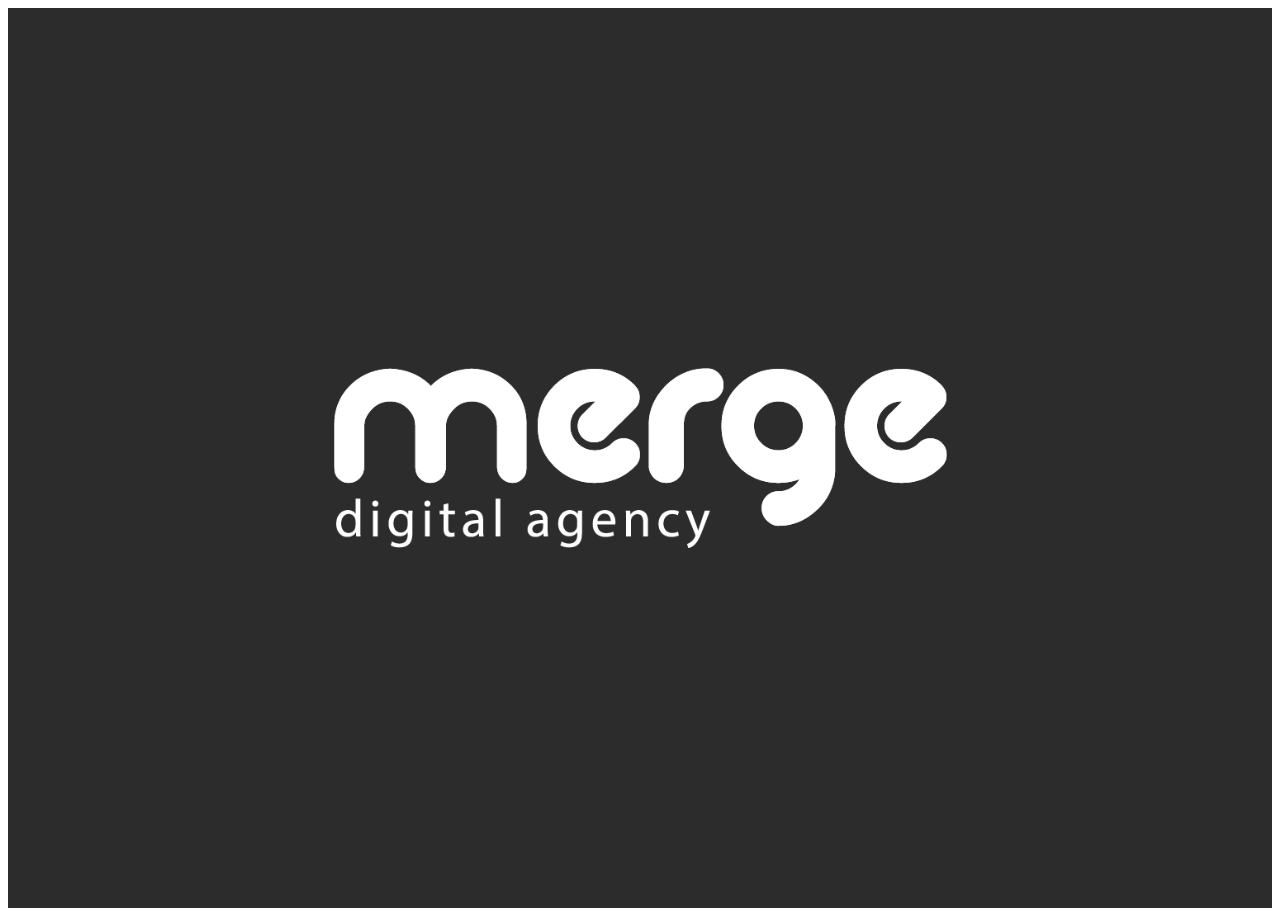
==== index.html @ a6bd5ad7 "start project" ====
<!DOCTYPE html>
<html lang="en">
  <head>
    <meta charset="UTF-8" />
    <meta name="viewport" content="width=device-width, initial-scale=1.0" />

    <!-- CSS only -->
    <link rel="stylesheet" href="assets/css/style.css">

    <link
      rel="stylesheet"
      href="https://stackpath.bootstrapcdn.com/bootstrap/4.5.0/css/bootstrap.min.css"
      integrity="sha384-9aIt2nRpC12Uk9gS9baDl411NQApFmC26EwAOH8WgZl5MYYxFfc+NcPb1dKGj7Sk"
      crossorigin="anonymous"
    />

    <!-- JS, Popper.js, and jQuery -->
    <script
      src="https://code.jquery.com/jquery-3.5.1.slim.min.js"
      integrity="sha384-DfXdz2htPH0lsSSs5nCTpuj/zy4C+OGpamoFVy38MVBnE+IbbVYUew+OrCXaRkfj"
      crossorigin="anonymous"
    ></script>
    <script
      src="https://cdn.jsdelivr.net/npm/popper.js@1.16.0/dist/umd/popper.min.js"
      integrity="sha384-Q6E9RHvbIyZFJoft+2mJbHaEWldlvI9IOYy5n3zV9zzTtmI3UksdQRVvoxMfooAo"
      crossorigin="anonymous"
    ></script>
    <script
      src="https://stackpath.bootstrapcdn.com/bootstrap/4.5.0/js/bootstrap.min.js"
      integrity="sha384-OgVRvuATP1z7JjHLkuOU7Xw704+h835Lr+6QL9UvYjZE3Ipu6Tp75j7Bh/kR0JKI"
      crossorigin="anonymous"
    ></script>
    <title>MERGE DIGITAL</title>
  </head>
  <body>
      <div class="wrapper">
          <div class="logo-dev">
            <img src="assets/images/logo_web-page.svg" alt="" class="logo_index">
          </div>

      </div>
  </body>
</html>
---- assets/css/style.css ----
@charset "UTF-8";
/*=============================================
=            CSS Index            =
=============================================

    -> Default styles
    -> Header
    -> Footer
    -> Sidebar
    -> Container
    -> Button
    -> Scroll top
    -> Search overlay
    -> Section title
    -> Category
    -> Banner
    -> Section space
    -> Brand
    -> Call to action
    -> Deal counter
    -> Instagram 
    -> Breadcrumb
    -> Slider
    -> Backgrounds
    -> Product
    -> Quick view
    -> Contact form
    -> Testimonial
    -> Google map
    -> Accordion
    -> Pagination
    -> Newsletter
    -> Progressbar
    -> About us
    -> Service
    -> Contact us
    -> Shop
    -> Blog
    -> Login register
    -> Order tracking
    -> Cart
    -> Checkout


/*=====  End of CSS Index  ======*/
@import url("https://fonts.googleapis.com/css2?family=Prompt&display=swap");
/* -------------------------------------------------------------
  Sass CSS3 Mixins! The Cross-Browser CSS3 Sass Library
  By: Matthieu Aussaguel, http://www.mynameismatthieu.com, @matthieu_tweets

  List of CSS3 Sass Mixins File to be @imported and @included as you need

  The purpose of this library is to facilitate the use of CSS3 on different browsers avoiding HARD TO READ and NEVER
  ENDING css files

  note: All CSS3 Properties are being supported by Safari 5
  more info: http://www.findmebyip.com/litmus/#css3-properties

------------------------------------------------------------- */
@-webkit-keyframes fadeInUp {
  from {
    opacity: 0;
    -webkit-transform: translate3d(0, 20px, 0);
    -moz-transform: translate3d(0, 20px, 0);
    -o-transform: translate3d(0, 20px, 0);
    transform: translate3d(0, 20px, 0); }
  to {
    opacity: 1;
    -webkit-transform: translate3d(0, 0, 0);
    -moz-transform: translate3d(0, 0, 0);
    -o-transform: translate3d(0, 0, 0);
    transform: translate3d(0, 0, 0); } }
@-moz-keyframes fadeInUp {
  from {
    opacity: 0;
    -webkit-transform: translate3d(0, 20px, 0);
    -moz-transform: translate3d(0, 20px, 0);
    -o-transform: translate3d(0, 20px, 0);
    transform: translate3d(0, 20px, 0); }
  to {
    opacity: 1;
    -webkit-transform: translate3d(0, 0, 0);
    -moz-transform: translate3d(0, 0, 0);
    -o-transform: translate3d(0, 0, 0);
    transform: translate3d(0, 0, 0); } }
@-ms-keyframes fadeInUp {
  from {
    opacity: 0;
    -webkit-transform: translate3d(0, 20px, 0);
    -moz-transform: translate3d(0, 20px, 0);
    -o-transform: translate3d(0, 20px, 0);
    transform: translate3d(0, 20px, 0); }
  to {
    opacity: 1;
    -webkit-transform: translate3d(0, 0, 0);
    -moz-transform: translate3d(0, 0, 0);
    -o-transform: translate3d(0, 0, 0);
    transform: translate3d(0, 0, 0); } }
@-o-keyframes fadeInUp {
  from {
    opacity: 0;
    -webkit-transform: translate3d(0, 20px, 0);
    -moz-transform: translate3d(0, 20px, 0);
    -o-transform: translate3d(0, 20px, 0);
    transform: translate3d(0, 20px, 0); }
  to {
    opacity: 1;
    -webkit-transform: translate3d(0, 0, 0);
    -moz-transform: translate3d(0, 0, 0);
    -o-transform: translate3d(0, 0, 0);
    transform: translate3d(0, 0, 0); } }
@keyframes fadeInUp {
  from {
    opacity: 0;
    -webkit-transform: translate3d(0, 20px, 0);
    -moz-transform: translate3d(0, 20px, 0);
    -o-transform: translate3d(0, 20px, 0);
    transform: translate3d(0, 20px, 0); }
  to {
    opacity: 1;
    -webkit-transform: translate3d(0, 0, 0);
    -moz-transform: translate3d(0, 0, 0);
    -o-transform: translate3d(0, 0, 0);
    transform: translate3d(0, 0, 0); } }
@-webkit-keyframes loadingD {
  0% {
    -webkit-transform: rotate(0deg);
    -khtml-transform: rotate(0deg);
    -moz-transform: rotate(0deg);
    -ms-transform: rotate(0deg);
    -o-transform: rotate(0deg);
    transform: rotate(0deg); }
  50% {
    -webkit-transform: rotate(180deg);
    -khtml-transform: rotate(180deg);
    -moz-transform: rotate(180deg);
    -ms-transform: rotate(180deg);
    -o-transform: rotate(180deg);
    transform: rotate(180deg); }
  100% {
    -webkit-transform: rotate(360deg);
    -khtml-transform: rotate(360deg);
    -moz-transform: rotate(360deg);
    -ms-transform: rotate(360deg);
    -o-transform: rotate(360deg);
    transform: rotate(360deg); } }
@-moz-keyframes loadingD {
  0% {
    -webkit-transform: rotate(0deg);
    -khtml-transform: rotate(0deg);
    -moz-transform: rotate(0deg);
    -ms-transform: rotate(0deg);
    -o-transform: rotate(0deg);
    transform: rotate(0deg); }
  50% {
    -webkit-transform: rotate(180deg);
    -khtml-transform: rotate(180deg);
    -moz-transform: rotate(180deg);
    -ms-transform: rotate(180deg);
    -o-transform: rotate(180deg);
    transform: rotate(180deg); }
  100% {
    -webkit-transform: rotate(360deg);
    -khtml-transform: rotate(360deg);
    -moz-transform: rotate(360deg);
    -ms-transform: rotate(360deg);
    -o-transform: rotate(360deg);
    transform: rotate(360deg); } }
@-ms-keyframes loadingD {
  0% {
    -webkit-transform: rotate(0deg);
    -khtml-transform: rotate(0deg);
    -moz-transform: rotate(0deg);
    -ms-transform: rotate(0deg);
    -o-transform: rotate(0deg);
    transform: rotate(0deg); }
  50% {
    -webkit-transform: rotate(180deg);
    -khtml-transform: rotate(180deg);
    -moz-transform: rotate(180deg);
    -ms-transform: rotate(180deg);
    -o-transform: rotate(180deg);
    transform: rotate(180deg); }
  100% {
    -webkit-transform: rotate(360deg);
    -khtml-transform: rotate(360deg);
    -moz-transform: rotate(360deg);
    -ms-transform: rotate(360deg);
    -o-transform: rotate(360deg);
    transform: rotate(360deg); } }
@-o-keyframes loadingD {
  0% {
    -webkit-transform: rotate(0deg);
    -khtml-transform: rotate(0deg);
    -moz-transform: rotate(0deg);
    -ms-transform: rotate(0deg);
    -o-transform: rotate(0deg);
    transform: rotate(0deg); }
  50% {
    -webkit-transform: rotate(180deg);
    -khtml-transform: rotate(180deg);
    -moz-transform: rotate(180deg);
    -ms-transform: rotate(180deg);
    -o-transform: rotate(180deg);
    transform: rotate(180deg); }
  100% {
    -webkit-transform: rotate(360deg);
    -khtml-transform: rotate(360deg);
    -moz-transform: rotate(360deg);
    -ms-transform: rotate(360deg);
    -o-transform: rotate(360deg);
    transform: rotate(360deg); } }
@keyframes loadingD {
  0% {
    -webkit-transform: rotate(0deg);
    -khtml-transform: rotate(0deg);
    -moz-transform: rotate(0deg);
    -ms-transform: rotate(0deg);
    -o-transform: rotate(0deg);
    transform: rotate(0deg); }
  50% {
    -webkit-transform: rotate(180deg);
    -khtml-transform: rotate(180deg);
    -moz-transform: rotate(180deg);
    -ms-transform: rotate(180deg);
    -o-transform: rotate(180deg);
    transform: rotate(180deg); }
  100% {
    -webkit-transform: rotate(360deg);
    -khtml-transform: rotate(360deg);
    -moz-transform: rotate(360deg);
    -ms-transform: rotate(360deg);
    -o-transform: rotate(360deg);
    transform: rotate(360deg); } }
/*=============================================
=            Theme default CSS            =
=============================================*/
body {
  font-family: 'Ride','Prompt',sans-serif;
  font-size: 14px;
  color: #000000;
  line-height: 1.5em;
  text-rendering: optimizeLegibility !important;
  -webkit-font-smoothing: antialiased;
  -moz-osx-font-smoothing: grayscale;
  font-smoothing: antialiased;
  font-size: 3.75vw; }
  @media (min-width: 768px) {
    body {
      font-size: 20px; } }
  @media (min-width: 992px) {
    body {
      font-size: 14px; } }
  @media (min-width: 1200px) {
    body {
      font-size: 14px; } }

#wrapper {
  width: 100%;
  margin: 0;
  padding: 0;
  position: relative; }

.yellow {
  color: #ffcc00; }

@font-face {
  font-family: 'FontAwesome5Free';
  font-style: normal;
  font-weight: 900;
  font-display: block;
  src: url("../fonts/fa-solid-900.eot");
  src: url("../fonts/fa-solid-900.eot?#iefix") format("embedded-opentype"), url("../fonts/fa-solid-900.woff2") format("woff2"), url("../fonts/fa-solid-900.woff") format("woff"), url("../fonts/fa-solid-900.ttf") format("truetype"), url("../fonts/fa-solid-900.svg#fontawesome") format("svg"); }
@font-face {
  font-family: 'FontAwesome5Brands';
  font-style: normal;
  font-weight: 400;
  font-display: block;
  src: url("../fonts/fa-brands-400.eot");
  src: url("../fonts/fa-brands-400.eot?#iefix") format("embedded-opentype"), url("../fonts/fa-brands-400.woff2") format("woff2"), url("../fonts/fa-brands-400.woff") format("woff"), url("../fonts/fa-brands-400.ttf") format("truetype"), url("../fonts/fa-brands-400.svg#fontawesome") format("svg"); }
@font-face {
  font-family: 'FontAwesome5Free';
  font-style: normal;
  font-weight: 400;
  font-display: block;
  src: url("../fonts/fa-regular-400.eot");
  src: url("../fonts/fa-regular-400.eot?#iefix") format("embedded-opentype"), url("../fonts/fa-regular-400.woff2") format("woff2"), url("../fonts/fa-regular-400.woff") format("woff"), url("../fonts/fa-regular-400.ttf") format("truetype"), url("../fonts/fa-regular-400.svg#fontawesome") format("svg"); }
@font-face {
  font-family: 'RideCondensed';
  src: url("../fonts/hinted-RideCondensed-Italic.eot");
  src: url("../fonts/hinted-RideCondensed-Italic.eot?#iefix") format("embedded-opentype"), url("../fonts/hinted-RideCondensed-Italic.woff2") format("woff2"), url("../fonts/hinted-RideCondensed-Italic.woff") format("woff"), url("../fonts/hinted-RideCondensed-Italic.ttf") format("truetype"), url("../fonts/hinted-RideCondensed-Italic.svg#RideCondensed-Italic") format("svg");
  font-weight: normal;
  font-style: italic; }
@font-face {
  font-family: 'RideCondensed';
  src: url("../fonts/hinted-RideCondensed.eot");
  src: url("../fonts/hinted-RideCondensed.eot?#iefix") format("embedded-opentype"), url("../fonts/hinted-RideCondensed.woff2") format("woff2"), url("../fonts/hinted-RideCondensed.woff") format("woff"), url("../fonts/hinted-RideCondensed.ttf") format("truetype"), url("../fonts/hinted-RideCondensed.svg#RideCondensed") format("svg");
  font-weight: normal;
  font-style: normal; }
@font-face {
  font-family: 'Ride';
  src: url("../fonts/hinted-RideSemiBold-Italic.eot");
  src: url("../fonts/hinted-RideSemiBold-Italic.eot?#iefix") format("embedded-opentype"), url("../fonts/hinted-RideSemiBold-Italic.woff2") format("woff2"), url("../fonts/hinted-RideSemiBold-Italic.woff") format("woff"), url("../fonts/hinted-RideSemiBold-Italic.ttf") format("truetype"), url("../fonts/hinted-RideSemiBold-Italic.svg#RideSemiBold-Italic") format("svg");
  font-weight: 600;
  font-style: italic; }
@font-face {
  font-family: 'Ride';
  src: url("../fonts/hinted-RideLight.eot");
  src: url("../fonts/hinted-RideLight.eot?#iefix") format("embedded-opentype"), url("../fonts/hinted-RideLight.woff2") format("woff2"), url("../fonts/hinted-RideLight.woff") format("woff"), url("../fonts/hinted-RideLight.ttf") format("truetype"), url("../fonts/hinted-RideLight.svg#RideLight") format("svg");
  font-weight: 300;
  font-style: normal; }
@font-face {
  font-family: 'Ride';
  src: url("../fonts/hinted-RideExtrabold.eot");
  src: url("../fonts/hinted-RideExtrabold.eot?#iefix") format("embedded-opentype"), url("../fonts/hinted-RideExtrabold.woff2") format("woff2"), url("../fonts/hinted-RideExtrabold.woff") format("woff"), url("../fonts/hinted-RideExtrabold.ttf") format("truetype"), url("../fonts/hinted-RideExtrabold.svg#RideExtrabold") format("svg");
  font-weight: 800;
  font-style: normal; }
@font-face {
  font-family: 'Ride';
  src: url("../fonts/hinted-RideExtrabold-Italic.eot");
  src: url("../fonts/hinted-RideExtrabold-Italic.eot?#iefix") format("embedded-opentype"), url("../fonts/hinted-RideExtrabold-Italic.woff2") format("woff2"), url("../fonts/hinted-RideExtrabold-Italic.woff") format("woff"), url("../fonts/hinted-RideExtrabold-Italic.ttf") format("truetype"), url("../fonts/hinted-RideExtrabold-Italic.svg#RideExtrabold-Italic") format("svg");
  font-weight: 800;
  font-style: italic; }
@font-face {
  font-family: 'Ride';
  src: url("../fonts/hinted-Ride-Italic.eot");
  src: url("../fonts/hinted-Ride-Italic.eot?#iefix") format("embedded-opentype"), url("../fonts/hinted-Ride-Italic.woff2") format("woff2"), url("../fonts/hinted-Ride-Italic.woff") format("woff"), url("../fonts/hinted-Ride-Italic.ttf") format("truetype"), url("../fonts/hinted-Ride-Italic.svg#Ride-Italic") format("svg");
  font-weight: normal;
  font-style: italic; }
@font-face {
  font-family: 'Ride';
  src: url("../fonts/hinted-Ride-Bold.eot");
  src: url("../fonts/hinted-Ride-Bold.eot?#iefix") format("embedded-opentype"), url("../fonts/hinted-Ride-Bold.woff2") format("woff2"), url("../fonts/hinted-Ride-Bold.woff") format("woff"), url("../fonts/hinted-Ride-Bold.ttf") format("truetype"), url("../fonts/hinted-Ride-Bold.svg#Ride-Bold") format("svg");
  font-weight: bold;
  font-style: normal; }
@font-face {
  font-family: 'Ride';
  src: url("../fonts/hinted-RideLight-Italic.eot");
  src: url("../fonts/hinted-RideLight-Italic.eot?#iefix") format("embedded-opentype"), url("../fonts/hinted-RideLight-Italic.woff2") format("woff2"), url("../fonts/hinted-RideLight-Italic.woff") format("woff"), url("../fonts/hinted-RideLight-Italic.ttf") format("truetype"), url("../fonts/hinted-RideLight-Italic.svg#RideLight-Italic") format("svg");
  font-weight: 300;
  font-style: italic; }
@font-face {
  font-family: 'Ride';
  src: url("../fonts/hinted-Ride.eot");
  src: url("../fonts/hinted-Ride.eot?#iefix") format("embedded-opentype"), url("../fonts/hinted-Ride.woff2") format("woff2"), url("../fonts/hinted-Ride.woff") format("woff"), url("../fonts/hinted-Ride.ttf") format("truetype"), url("../fonts/hinted-Ride.svg#Ride") format("svg");
  font-weight: normal;
  font-style: normal; }
@font-face {
  font-family: 'Ride';
  src: url("../fonts/hinted-RideSemiBold.eot");
  src: url("../fonts/hinted-RideSemiBold.eot?#iefix") format("embedded-opentype"), url("../fonts/hinted-RideSemiBold.woff2") format("woff2"), url("../fonts/hinted-RideSemiBold.woff") format("woff"), url("../fonts/hinted-RideSemiBold.ttf") format("truetype"), url("../fonts/hinted-RideSemiBold.svg#RideSemiBold") format("svg");
  font-weight: 600;
  font-style: normal; }
@font-face {
  font-family: 'Ride';
  src: url("../fonts/hinted-Ride-BoldItalic.eot");
  src: url("../fonts/hinted-Ride-BoldItalic.eot?#iefix") format("embedded-opentype"), url("../fonts/hinted-Ride-BoldItalic.woff2") format("woff2"), url("../fonts/hinted-Ride-BoldItalic.woff") format("woff"), url("../fonts/hinted-Ride-BoldItalic.ttf") format("truetype"), url("../fonts/hinted-Ride-BoldItalic.svg#Ride-BoldItalic") format("svg");
  font-weight: bold;
  font-style: italic; }
/*=============================================
=            Header            =
=============================================*/
.header-area {
  position: absolute;
  top: 0;
  left: 0;
  width: 100%;
  z-index: 10;
  overflow-x: auto; }
  @media (min-width: 992px) {
    .header-area {
      overflow: visible; } }
  .header-area.show {
    background: #000000;
    position: fixed;
    top: 0;
    left: 0;
    height: 100%; }
    @media (min-width: 992px) {
      .header-area.show {
        min-height: 100px;
        background: transparent;
        height: auto;
        position: absolute; } }
    .header-area.show .header-nav-menu {
      display: -webkit-box;
      display: -webkit-flex;
      display: -moz-flex;
      display: -ms-flexbox;
      display: flex; }
  .header-area .container-fluid {
    max-width: 1410px;
    margin: 0 auto;
    padding-left: 0;
    padding-right: 0;
    height: 100%; }
    @media (min-width: 768px) {
      .header-area .container-fluid {
        min-height: 100px; } }
  .header-area--wrap {
    position: relative;
    height: 100%; }
    @media (min-width: 992px) {
      .header-area--wrap {
        min-height: 100px; } }
    .header-area--wrap .header-nav-menu {
      display: -webkit-box;
      display: -webkit-flex;
      display: -moz-flex;
      display: -ms-flexbox;
      display: flex;
      -webkit-box-align: stretch;
      -ms-flex-align: stretch;
      -webkit-align-items: stretch;
      -moz-align-items: stretch;
      align-items: stretch;
      -webkit-flex-wrap: wrap;
      -moz-flex-wrap: wrap;
      -ms-flex-wrap: wrap;
      flex-wrap: wrap;
      height: 100%;
      display: none; }
      @media (min-width: 992px) {
        .header-area--wrap .header-nav-menu {
          display: -webkit-box;
          display: -webkit-flex;
          display: -moz-flex;
          display: -ms-flexbox;
          display: flex; } }
    .header-area--wrap .logo-brand {
      position: absolute;
      top: 15px;
      left: 15px;
      padding-top: 0;
      top: 4.6875vw;
      left: 4.6875vw; }
      @media (min-width: 768px) {
        .header-area--wrap .logo-brand {
          top: 20px;
          left: 15px; } }
      .header-area--wrap .logo-brand .logo-brand-hertz {
        width: 47px;
        height: 15.5px;
        background: url("../images/header/logo-hertz.png") no-repeat center center;
        background-size: contain;
        display: inline-block;
        text-indent: -9999px;
        width: 14.6875vw;
        height: 4.84375vw; }
        @media (min-width: 768px) {
          .header-area--wrap .logo-brand .logo-brand-hertz {
            width: 94px;
            height: 31px; } }
        @media (min-width: 992px) {
          .header-area--wrap .logo-brand .logo-brand-hertz {
            width: 6.5277777778vw;
            height: 2.1527777778vw; } }
        @media (min-width: 1440px) {
          .header-area--wrap .logo-brand .logo-brand-hertz {
            width: 94px;
            height: 31px; } }
      .header-area--wrap .logo-brand .logo-brand-thrifty {
        width: 52px;
        height: 15.5px;
        background: url("../images/header/logo-thrifty.png") no-repeat center center;
        background-size: contain;
        display: inline-block;
        text-indent: -9999px;
        width: 16.25vw;
        height: 4.84375vw; }
        @media (min-width: 768px) {
          .header-area--wrap .logo-brand .logo-brand-thrifty {
            width: 104px;
            height: 31px; } }
        @media (min-width: 992px) {
          .header-area--wrap .logo-brand .logo-brand-thrifty {
            width: 7.2222222222vw;
            height: 2.1527777778vw; } }
        @media (min-width: 1440px) {
          .header-area--wrap .logo-brand .logo-brand-thrifty {
            width: 104px;
            height: 31px; } }
      .header-area--wrap .logo-brand .logo-brand-dollar {
        width: 50px;
        height: 15.5px;
        background: url("../images/header/logo-dollar.png") no-repeat center center;
        background-size: contain;
        display: inline-block;
        text-indent: -9999px;
        width: 15.625vw;
        height: 4.84375vw; }
        @media (min-width: 768px) {
          .header-area--wrap .logo-brand .logo-brand-dollar {
            width: 100px;
            height: 31px; } }
        @media (min-width: 992px) {
          .header-area--wrap .logo-brand .logo-brand-dollar {
            width: 6.9444444444vw;
            height: 2.1527777778vw; } }
        @media (min-width: 1440px) {
          .header-area--wrap .logo-brand .logo-brand-dollar {
            width: 100px;
            height: 31px; } }
    .header-area--wrap .top-header {
      position: relative;
      height: 60px;
      height: 18.75vw; }
      @media (min-width: 768px) {
        .header-area--wrap .top-header {
          height: 100px; } }
      @media (min-width: 992px) {
        .header-area--wrap .top-header {
          height: auto; } }
      .header-area--wrap .top-header .menu-toggle {
        width: 30px;
        height: 16px;
        position: absolute;
        right: 15px;
        top: 15px;
        width: 9.375vw;
        height: 5vw;
        top: 4.6875vw;
        right: 4.6875vw; }
        @media (min-width: 768px) {
          .header-area--wrap .top-header .menu-toggle {
            width: 60px;
            height: 32px;
            top: 30px; } }
        @media (min-width: 992px) {
          .header-area--wrap .top-header .menu-toggle {
            display: none; } }
        .header-area--wrap .top-header .menu-toggle a {
          display: block;
          position: relative;
          width: 100%;
          height: 100%; }
          .header-area--wrap .top-header .menu-toggle a span {
            height: 2px;
            background: #ffcc00;
            width: 100%;
            display: block;
            -webkit-border-radius: 0.2em;
            -khtml-border-radius: 0.2em;
            -moz-border-radius: 0.2em;
            -ms-border-radius: 0.2em;
            -o-border-radius: 0.2em;
            border-radius: 0.2em;
            height: 0.625vw; }
            @media (min-width: 768px) {
              .header-area--wrap .top-header .menu-toggle a span {
                height: 4px; } }
            .header-area--wrap .top-header .menu-toggle a span:first-child {
              position: absolute;
              left: 0;
              display: block;
              width: 50%;
              -webkit-transition: all 0.2s;
              -khtml-transition: all 0.2s;
              -moz-transition: all 0.2s;
              -ms-transition: all 0.2s;
              -o-transition: all 0.2s;
              transition: all 0.2s; }
            .header-area--wrap .top-header .menu-toggle a span:nth-child(2) {
              position: absolute;
              top: 50%;
              left: 0;
              width: 100%;
              display: block;
              margin-top: -1px;
              -webkit-transition: all 0.2s;
              -khtml-transition: all 0.2s;
              -moz-transition: all 0.2s;
              -ms-transition: all 0.2s;
              -o-transition: all 0.2s;
              transition: all 0.2s;
              margin-top: -0.3125vw; }
              @media (min-width: 768px) {
                .header-area--wrap .top-header .menu-toggle a span:nth-child(2) {
                  margin-top: -2px; } }
            .header-area--wrap .top-header .menu-toggle a span:last-child {
              position: absolute;
              right: 0%;
              bottom: 0;
              width: 50%;
              display: block;
              -webkit-transition: all 0.2s;
              -khtml-transition: all 0.2s;
              -moz-transition: all 0.2s;
              -ms-transition: all 0.2s;
              -o-transition: all 0.2s;
              transition: all 0.2s; }
          .header-area--wrap .top-header .menu-toggle a.closed span:nth-child(2) {
            filter: alpha(opacity=0);
            -ms-filter: "progid:DXImageTransform.Microsoft.Alpha(Opacity=0)";
            -webkit-opacity: 0;
            -khtml-opacity: 0;
            -moz-opacity: 0;
            -ms-opacity: 0;
            -o-opacity: 0;
            opacity: 0; }
          .header-area--wrap .top-header .menu-toggle a.closed span:first-child {
            top: 45%;
            width: 100%;
            -webkit-transform: rotate(-45deg);
            -khtml-transform: rotate(-45deg);
            -moz-transform: rotate(-45deg);
            -ms-transform: rotate(-45deg);
            -o-transform: rotate(-45deg);
            transform: rotate(-45deg);
            filter: progid:DXImageTransform.Microsoft.Matrix( M11=0, M12=0, M21=0, M22=0, sizingMethod='auto expand');
            zoom: 1;
            -webkit-transform-origin: 50% 50%;
            -khtml-transform-origin: 50% 50%;
            -moz-transform-origin: 50% 50%;
            -ms-transform-origin: 50% 50%;
            -o-transform-origin: 50% 50%;
            transform-origin: 50% 50%; }
          .header-area--wrap .top-header .menu-toggle a.closed span:last-child {
            bottom: 45%;
            width: 100%;
            -webkit-transform: rotate(45deg);
            -khtml-transform: rotate(45deg);
            -moz-transform: rotate(45deg);
            -ms-transform: rotate(45deg);
            -o-transform: rotate(45deg);
            transform: rotate(45deg);
            filter: progid:DXImageTransform.Microsoft.Matrix( M11=0, M12=0, M21=0, M22=0, sizingMethod='auto expand');
            zoom: 1;
            -webkit-transform-origin: 50% 50%;
            -khtml-transform-origin: 50% 50%;
            -moz-transform-origin: 50% 50%;
            -ms-transform-origin: 50% 50%;
            -o-transform-origin: 50% 50%;
            transform-origin: 50% 50%; }
      .header-area--wrap .top-header .navtop {
        display: block;
        position: absolute;
        top: 12px;
        right: 60px;
        text-align: center;
        top: 3.75vw;
        right: 18.75vw; }
        @media (min-width: 768px) {
          .header-area--wrap .top-header .navtop {
            top: 24px;
            right: 120px;
            width: auto; } }
        @media (min-width: 992px) {
          .header-area--wrap .top-header .navtop {
            width: auto; } }
        .header-area--wrap .top-header .navtop span {
          display: none; }
          @media (min-width: 992px) {
            .header-area--wrap .top-header .navtop span {
              display: inline; } }
        @media (min-width: 992px) {
          .header-area--wrap .top-header .navtop {
            position: absolute;
            top: 0px;
            right: 80px;
            width: auto; } }
        .header-area--wrap .top-header .navtop a {
          background: #ffcc00;
          display: block;
          font-weight: bold;
          display: block;
          padding: 0;
          font-size: 10px;
          width: 70px;
          height: 24px;
          line-height: 24px;
          color: #000000;
          -webkit-border-radius: 0.25em;
          -khtml-border-radius: 0.25em;
          -moz-border-radius: 0.25em;
          -ms-border-radius: 0.25em;
          -o-border-radius: 0.25em;
          border-radius: 0.25em;
          width: 21.875vw;
          height: 7.5vw;
          line-height: 7.5vw;
          font-size: 3.125vw; }
          @media (min-width: 768px) {
            .header-area--wrap .top-header .navtop a {
              width: 140px;
              height: 48px;
              line-height: 48px;
              font-size: 20px; } }
          @media (min-width: 992px) {
            .header-area--wrap .top-header .navtop a {
              font-size: 14px;
              width: 160px;
              height: auto;
              padding-top: 5px;
              font-weight: 600;
              -webkit-border-top-left-radius: 0;
              -webkit-border-top-right-radius: 0;
              -webkit-border-bottom-right-radius: 0.5em;
              -webkit-border-bottom-left-radius: 0.5em;
              -moz-border-radius-topleft: 0;
              -moz-border-radius-topright: 0;
              -moz-border-radius-bottomright: 0.5em;
              -moz-border-radius-bottomleft: 0.5em;
              border-top-left-radius: 0;
              border-top-right-radius: 0;
              border-bottom-right-radius: 0.5em;
              border-bottom-left-radius: 0.5em; } }
      .header-area--wrap .top-header .language {
        display: none; }
        @media (min-width: 992px) {
          .header-area--wrap .top-header .language {
            margin: 0;
            padding: 0;
            display: inline-block;
            position: absolute;
            top: 15px;
            right: 15px; } }
        .header-area--wrap .top-header .language .btn-language {
          margin: 0;
          padding: 0;
          float: left; }
        .header-area--wrap .top-header .language .dropdown-toggle {
          font-size: 0.875em;
          color: #ffffff;
          padding: 0.25rem 1.75rem 0.25rem 0.75rem; }
          .header-area--wrap .top-header .language .dropdown-toggle:after {
            content: '';
            width: 16px;
            height: 10px;
            background: url("../images/header/down-arrow.png") no-repeat center center;
            display: inline-block;
            border: none;
            position: absolute;
            top: 50%;
            right: 0;
            margin-top: -5px; }
        .header-area--wrap .top-header .language .dropdown-menu {
          min-width: 56px;
          background-color: rgba(0, 0, 0, 0.8);
          border: none;
          padding: 0;
          -webkit-border-radius: 0;
          -khtml-border-radius: 0;
          -moz-border-radius: 0;
          -ms-border-radius: 0;
          -o-border-radius: 0;
          border-radius: 0; }
          .header-area--wrap .top-header .language .dropdown-menu .dropdown-item {
            padding: .25rem 0.3rem;
            padding-left: 0.75rem;
            font-size: 0.750em;
            border-bottom: solid 1px #ffcc00;
            padding: .25rem 0.3rem;
            text-align: center;
            color: #ffffff; }
            .header-area--wrap .top-header .language .dropdown-menu .dropdown-item:last-child {
              border-bottom: none; }
            .header-area--wrap .top-header .language .dropdown-menu .dropdown-item:hover {
              background: transparent;
              color: #ffcc00; }
    .header-area--wrap .header-nav {
      display: block; }
      @media (min-width: 992px) {
        .header-area--wrap .header-nav {
          display: block;
          position: relative;
          top: 60px;
          padding: 0 15px;
          width: 100%; } }
      @media (min-width: 1200px) {
        .header-area--wrap .header-nav {
          top: 60px; } }
      .header-area--wrap .header-nav .nav {
        width: 100%;
        margin-left: 0;
        margin-right: 0; }
        @media (min-width: 992px) {
          .header-area--wrap .header-nav .nav {
            -webkit-box-pack: justify;
            -ms-flex-pack: justify;
            -webkit-justify-content: space-between;
            -moz-justify-content: space-between;
            justify-content: space-between;
            margin-left: 0px;
            margin-right: 0px; } }
        .header-area--wrap .header-nav .nav .nav-item {
          width: 100%; }
          @media (min-width: 992px) {
            .header-area--wrap .header-nav .nav .nav-item {
              width: auto; } }
          .header-area--wrap .header-nav .nav .nav-item > a {
            padding: 1em 0;
            font-size: 10px;
            font-size: 3.125vw;
            text-align: center;
            color: #ffffff;
            border-bottom: solid 1px #ffcc00; }
            @media (min-width: 768px) {
              .header-area--wrap .header-nav .nav .nav-item > a {
                font-size: 20px; } }
            @media (min-width: 992px) {
              .header-area--wrap .header-nav .nav .nav-item > a {
                font-size: 12px;
                border-bottom: none;
                padding-left: 0em;
                padding-right: 0em;
                padding-top: 0.5em;
                padding-bottom: 0.5em; } }
            @media (min-width: 1200px) {
              .header-area--wrap .header-nav .nav .nav-item > a {
                font-size: 14px; } }
            .header-area--wrap .header-nav .nav .nav-item > a:hover {
              background: #ffcc00;
              color: #000000; }
              @media (min-width: 992px) {
                .header-area--wrap .header-nav .nav .nav-item > a:hover {
                  background: transparent;
                  color: #ffcc00; } }
      .header-area--wrap .header-nav .dropdown-menu {
        position: relative !important;
        -webkit-transform: translate3d(0, 0, 0) !important;
        -moz-transform: translate3d(0, 0, 0) !important;
        -ms-transform: translate3d(0, 0, 0) !important;
        -o-transform: translate3d(0, 0, 0) !important;
        width: 100%;
        text-align: center;
        margin-left: 0;
        margin-right: 0;
        background-color: #000000;
        padding: 0;
        border-bottom: solid 1px #ffcc00; }
        @media (min-width: 992px) {
          .header-area--wrap .header-nav .dropdown-menu {
            position: absolute !important;
            top: 100% !important;
            left: 0;
            background: rgba(1, 1, 1, 0.6);
            min-width: 15rem;
            -webkit-border-radius: 0;
            -khtml-border-radius: 0;
            -moz-border-radius: 0;
            -ms-border-radius: 0;
            -o-border-radius: 0;
            border-radius: 0; } }
        @media (min-width: 1200px) {
          .header-area--wrap .header-nav .dropdown-menu {
            min-width: 18rem; } }
        .header-area--wrap .header-nav .dropdown-menu .dropdown-item {
          border-bottom: none;
          font-size: 0.9em;
          padding-top: 0.8em;
          padding-bottom: 0.8em;
          font-weight: 600;
          color: #ffffff;
          font-size: 3.125vw; }
          @media (min-width: 768px) {
            .header-area--wrap .header-nav .dropdown-menu .dropdown-item {
              font-size: 16px; } }
          @media (min-width: 992px) {
            .header-area--wrap .header-nav .dropdown-menu .dropdown-item {
              font-size: 12px;
              border-bottom: solid 1px #ffcc00;
              display: block;
              text-align: left;
              background: transparent; } }
          @media (min-width: 1200px) {
            .header-area--wrap .header-nav .dropdown-menu .dropdown-item {
              font-size: 14px; } }
          .header-area--wrap .header-nav .dropdown-menu .dropdown-item:hover {
            background: #000000;
            color: #ffcc00; }

/*=============================================
=            footer            =
=============================================*/
.footer-contact-menu {
  position: absolute;
  bottom: 80px;
  left: 50%;
  width: 120px;
  height: 48px;
  margin-left: -60px;
  z-index: 99;
  bottom: 25vw;
  width: 37.5vw;
  height: 15vw;
  margin-left: -18.75vw;
  display: none; }
  @media (min-width: 768px) {
    .footer-contact-menu {
      bottom: 160px;
      width: 240px;
      height: 96px;
      margin-left: -120px; } }
  @media (min-width: 992px) {
    .footer-contact-menu {
      position: fixed;
      bottom: 50%;
      left: auto;
      right: 30px;
      margin-left: 0;
      width: 60px;
      height: 140px;
      margin-bottom: -70px; } }
  .footer-contact-menu--wrap {
    background: rgba(1, 1, 1, 0.65);
    width: 100%;
    height: 100%;
    -webkit-border-radius: 10px;
    -khtml-border-radius: 10px;
    -moz-border-radius: 10px;
    -ms-border-radius: 10px;
    -o-border-radius: 10px;
    border-radius: 10px;
    display: -webkit-box;
    display: -webkit-flex;
    display: -moz-flex;
    display: -ms-flexbox;
    display: flex;
    -webkit-box-align: center;
    -ms-flex-align: center;
    -webkit-align-items: center;
    -moz-align-items: center;
    align-items: center;
    -webkit-box-pack: center;
    -ms-flex-pack: center;
    -webkit-justify-content: center;
    -moz-justify-content: center;
    justify-content: center;
    -webkit-flex-wrap: wrap;
    -moz-flex-wrap: wrap;
    -ms-flex-wrap: wrap;
    flex-wrap: wrap; }
    .footer-contact-menu--wrap a {
      display: inline-block;
      margin-left: 0.6em;
      margin-right: 0.6em;
      color: #ffffff;
      font-size: 24px;
      font-size: 7.5vw; }
      @media (min-width: 768px) {
        .footer-contact-menu--wrap a {
          font-size: 40px; } }
      @media (min-width: 992px) {
        .footer-contact-menu--wrap a {
          -webkit-box-flex: 0;
          -webkit-flex: 0 0 100%;
          -moz-box-flex: 0;
          -moz-flex: 0 0 100%;
          -ms-flex: 0 0 100%;
          flex: 0 0 100%;
          font-size: 26px;
          margin: 0; } }
      .footer-contact-menu--wrap a:hover {
        color: #ffcc00;
        text-decoration: none; }
      .footer-contact-menu--wrap a.fb-messenger {
        font-family: 'FontAwesome5Brands';
        font-weight: 400;
        font-style: normal;
        text-align: center; }
        .footer-contact-menu--wrap a.fb-messenger:before {
          content: '\f39f';
          display: block; }
      .footer-contact-menu--wrap a.call {
        font-family: 'FontAwesome5Free';
        font-weight: 900;
        font-style: normal;
        text-align: center;
        -webkit-transform: rotate(-45deg);
        -khtml-transform: rotate(-45deg);
        -moz-transform: rotate(-45deg);
        -ms-transform: rotate(-45deg);
        -o-transform: rotate(-45deg);
        transform: rotate(-45deg);
        filter: progid:DXImageTransform.Microsoft.Matrix( M11=0, M12=0, M21=0, M22=0, sizingMethod='auto expand');
        zoom: 1; }
        .footer-contact-menu--wrap a.call:before {
          content: '\f2a0';
          display: block; }

.footer-area {
  background: #333333;
  padding-top: 30px;
  padding-bottom: 30px;
  display: none;
  position: relative; }
  @media (min-width: 992px) {
    .footer-area {
      display: block; } }
  .footer-area .container-fluid {
    max-width: 1410px;
    margin: 0 auto;
    padding-left: 5%;
    padding-right: 5%; }
    @media (min-width: 992px) {
      .footer-area .container-fluid {
        padding-left: 80px;
        padding-right: 80px; } }
  .footer-area .footer-social .s-hertz {
    position: relative;
    padding-left: 90px; }
    .footer-area .footer-social .s-hertz label {
      display: block;
      width: 80px;
      height: 40px;
      background: url("../images/footer/hertz.png") no-repeat center center;
      background-size: contain;
      text-indent: -9999px;
      position: absolute;
      top: 0;
      left: 0;
      margin: 0;
      padding: 0; }
    .footer-area .footer-social .s-hertz ul {
      margin: 0;
      padding: 0;
      list-style: none;
      position: relative;
      top: 5px; }
      .footer-area .footer-social .s-hertz ul li {
        display: inline-block;
        margin: 0 2px; }
        .footer-area .footer-social .s-hertz ul li a {
          display: block;
          width: 30px;
          height: 30px;
          text-align: center;
          line-height: 30px;
          background-color: #ffcc00;
          float: left;
          -webkit-border-radius: 100%;
          -khtml-border-radius: 100%;
          -moz-border-radius: 100%;
          -ms-border-radius: 100%;
          -o-border-radius: 100%;
          border-radius: 100%;
          font-family: 'FontAwesome5Brands';
          font-weight: 400;
          font-style: normal;
          color: #000000;
          position: relative; }
          .footer-area .footer-social .s-hertz ul li a.a-fb:before {
            content: '\f39e';
            display: block;
            position: absolute;
            top: 0;
            left: 0;
            width: 100%;
            height: 100%;
            text-align: center; }
          .footer-area .footer-social .s-hertz ul li a.a-ig:before {
            content: '\f16d';
            display: block;
            position: absolute;
            top: 0;
            left: 0;
            width: 100%;
            height: 100%;
            text-align: center; }
          .footer-area .footer-social .s-hertz ul li a.a-line:before {
            content: '\f3c0';
            display: block;
            position: absolute;
            top: 0;
            left: 0;
            width: 100%;
            height: 100%;
            text-align: center; }
  .footer-area .footer-social .s-thrifty {
    position: relative;
    padding-left: 90px;
    margin-top: 10px; }
    .footer-area .footer-social .s-thrifty label {
      display: block;
      width: 80px;
      height: 40px;
      background: url("../images/footer/thrifty.png") no-repeat center center;
      background-size: contain;
      text-indent: -9999px;
      position: absolute;
      top: 0;
      left: 0;
      margin: 0;
      padding: 0; }
    .footer-area .footer-social .s-thrifty ul {
      margin: 0;
      padding: 0;
      list-style: none;
      position: relative;
      top: 5px; }
      .footer-area .footer-social .s-thrifty ul li {
        display: inline-block;
        margin: 0 2px; }
        .footer-area .footer-social .s-thrifty ul li a {
          display: block;
          width: 30px;
          height: 30px;
          text-align: center;
          line-height: 30px;
          background-color: #005EB8;
          float: left;
          -webkit-border-radius: 100%;
          -khtml-border-radius: 100%;
          -moz-border-radius: 100%;
          -ms-border-radius: 100%;
          -o-border-radius: 100%;
          border-radius: 100%;
          font-family: 'FontAwesome5Brands';
          font-weight: 400;
          font-style: normal;
          color: #ffffff;
          position: relative; }
          .footer-area .footer-social .s-thrifty ul li a.a-fb:before {
            content: '\f39e';
            display: block;
            position: absolute;
            top: 0;
            left: 0;
            width: 100%;
            height: 100%;
            text-align: center; }
          .footer-area .footer-social .s-thrifty ul li a.a-ig:before {
            content: '\f16d';
            display: block;
            position: absolute;
            top: 0;
            left: 0;
            width: 100%;
            height: 100%;
            text-align: center; }
          .footer-area .footer-social .s-thrifty ul li a.a-line:before {
            content: '\f3c0';
            display: block;
            position: absolute;
            top: 0;
            left: 0;
            width: 100%;
            height: 100%;
            text-align: center; }
  .footer-area .footer-callcenter {
    margin-top: 20px; }
    .footer-area .footer-callcenter h3 {
      margin: 0;
      padding: 0;
      color: #ffffff;
      font-weight: 800;
      text-transform: uppercase;
      font-size: 0.9em; }
    .footer-area .footer-callcenter a {
      color: #ffffff;
      font-size: 1.1em;
      font-weight: 800;
      margin-top: 5px;
      display: inline-block; }
  .footer-area .footer-app {
    margin-top: 20px; }
    .footer-area .footer-app h3 {
      margin: 0;
      padding: 0;
      color: #ffffff;
      font-weight: 800;
      text-transform: uppercase;
      font-size: 0.9em; }
    .footer-area .footer-app ul {
      margin: 0.3em -1% 0 -1%;
      padding: 0;
      list-style: none;
      width: 80%;
      display: block; }
      .footer-area .footer-app ul li {
        display: block;
        width: 50%;
        float: left;
        padding: 0 1%; }
        .footer-area .footer-app ul li a {
          display: block;
          width: 100%;
          text-indent: -9999px;
          font-size: 0;
          height: 0;
          padding-top: 30%;
          margin: 0; }
          .footer-area .footer-app ul li a.btnApp {
            background: url("../images/footer/appstore.png") no-repeat center center;
            background-size: contain; }
          .footer-area .footer-app ul li a.btnGoogle {
            background: url("../images/footer/googleplay.png") no-repeat center center;
            background-size: contain; }
  .footer-area .sitemap .item {
    position: relative; }
    .footer-area .sitemap .item:before {
      content: '';
      position: absolute;
      top: 0;
      left: -15px;
      width: 1px;
      height: 100%;
      border-left: solid 1px #ffcc00; }
    .footer-area .sitemap .item h4 {
      font-size: 1em;
      font-weight: 800;
      text-transform: uppercase;
      margin: 0;
      padding-bottom: 0.25rem; }
      .footer-area .sitemap .item h4 a {
        color: #ffffff; }
    .footer-area .sitemap .item ul {
      margin: 0;
      padding: 0;
      list-style: none; }
      .footer-area .sitemap .item ul li {
        margin: 0;
        padding: 0 0 0.6em 0;
        font-size: 0.85em;
        text-transform: uppercase; }
        .footer-area .sitemap .item ul li a {
          color: #ffffff;
          line-height: 1.2em;
          display: block; }
  .footer-area .copyright {
    margin-top: 2rem;
    font-size: 0.85em;
    color: #ffffff; }

.footer-mobile {
  background: #333333;
  padding: 15px;
  padding: 4.6875vw;
  width: 100%;
  -webkit-box-flex: 0;
  -webkit-flex: 0 0 100%;
  -moz-box-flex: 0;
  -moz-flex: 0 0 100%;
  -ms-flex: 0 0 100%;
  flex: 0 0 100%; }
  @media (min-width: 768px) {
    .footer-mobile {
      padding: 30px; } }
  @media (min-width: 992px) {
    .footer-mobile {
      display: none; } }
  .footer-mobile .footer-social {
    width: 240px;
    margin: 0 auto;
    width: 75vw; }
    @media (min-width: 768px) {
      .footer-mobile .footer-social {
        width: 400px; } }
    .footer-mobile .footer-social .s-hertz {
      position: relative;
      padding-left: 90px;
      padding-left: 28.125vw; }
      @media (min-width: 768px) {
        .footer-mobile .footer-social .s-hertz {
          padding-left: 144px; } }
      .footer-mobile .footer-social .s-hertz label {
        display: block;
        width: 80px;
        height: 40px;
        background: url("../images/footer/hertz.png") no-repeat center center;
        background-size: contain;
        text-indent: -9999px;
        position: absolute;
        top: 0;
        left: 0;
        margin: 0;
        padding: 0;
        width: 25vw;
        height: 12.5vw; }
        @media (min-width: 768px) {
          .footer-mobile .footer-social .s-hertz label {
            width: 128px;
            height: 64px; } }
      .footer-mobile .footer-social .s-hertz ul {
        margin: 0;
        padding: 0;
        list-style: none;
        position: relative;
        top: 0px; }
        .footer-mobile .footer-social .s-hertz ul li {
          display: inline-block;
          margin: 0 2px;
          margin-left: 0.625vw;
          margin-right: 0.625vw; }
          @media (min-width: 768px) {
            .footer-mobile .footer-social .s-hertz ul li {
              margin: 0 5px; } }
          .footer-mobile .footer-social .s-hertz ul li a {
            display: block;
            width: 40px;
            height: 40px;
            text-align: center;
            line-height: 40px;
            background-color: #ffcc00;
            float: left;
            -webkit-border-radius: 100%;
            -khtml-border-radius: 100%;
            -moz-border-radius: 100%;
            -ms-border-radius: 100%;
            -o-border-radius: 100%;
            border-radius: 100%;
            font-family: 'FontAwesome5Brands';
            font-weight: 400;
            font-style: normal;
            color: #000000;
            position: relative;
            width: 12.5vw;
            height: 12.5vw;
            line-height: 12.5vw;
            font-size: 8.125vw; }
            @media (min-width: 768px) {
              .footer-mobile .footer-social .s-hertz ul li a {
                width: 60px;
                height: 60px;
                line-height: 60px;
                font-size: 32px; } }
            .footer-mobile .footer-social .s-hertz ul li a.a-fb:before {
              content: '\f39e';
              display: block;
              position: absolute;
              top: 0;
              left: 0;
              width: 100%;
              height: 100%;
              text-align: center; }
            .footer-mobile .footer-social .s-hertz ul li a.a-ig:before {
              content: '\f16d';
              display: block;
              position: absolute;
              top: 0;
              left: 0;
              width: 100%;
              height: 100%;
              text-align: center; }
            .footer-mobile .footer-social .s-hertz ul li a.a-line:before {
              content: '\f3c0';
              display: block;
              position: absolute;
              top: 0;
              left: 0;
              width: 100%;
              height: 100%;
              text-align: center; }
    .footer-mobile .footer-social .s-thrifty {
      position: relative;
      padding-left: 90px;
      margin-top: 10px;
      padding-left: 28.125vw;
      margin-top: 3.125vw; }
      @media (min-width: 768px) {
        .footer-mobile .footer-social .s-thrifty {
          padding-left: 144px;
          margin-top: 8px; } }
      .footer-mobile .footer-social .s-thrifty label {
        display: block;
        width: 80px;
        height: 40px;
        background: url("../images/footer/thrifty.png") no-repeat center center;
        background-size: contain;
        text-indent: -9999px;
        position: absolute;
        top: 0;
        left: 0;
        margin: 0;
        padding: 0;
        width: 25vw;
        height: 12.5vw; }
        @media (min-width: 768px) {
          .footer-mobile .footer-social .s-thrifty label {
            width: 128px;
            height: 64px; } }
      .footer-mobile .footer-social .s-thrifty ul {
        margin: 0;
        padding: 0;
        list-style: none;
        position: relative;
        top: 0px; }
        .footer-mobile .footer-social .s-thrifty ul li {
          display: inline-block;
          margin: 0 2px;
          margin-left: 0.625vw;
          margin-right: 0.625vw; }
          @media (min-width: 768px) {
            .footer-mobile .footer-social .s-thrifty ul li {
              margin: 0 5px; } }
          .footer-mobile .footer-social .s-thrifty ul li a {
            display: block;
            width: 40px;
            height: 40px;
            text-align: center;
            line-height: 40px;
            background-color: #005EB8;
            float: left;
            -webkit-border-radius: 100%;
            -khtml-border-radius: 100%;
            -moz-border-radius: 100%;
            -ms-border-radius: 100%;
            -o-border-radius: 100%;
            border-radius: 100%;
            font-family: 'FontAwesome5Brands';
            font-weight: 400;
            font-style: normal;
            color: #ffffff;
            position: relative;
            width: 12.5vw;
            height: 12.5vw;
            line-height: 12.5vw;
            font-size: 8.125vw; }
            @media (min-width: 768px) {
              .footer-mobile .footer-social .s-thrifty ul li a {
                width: 64px;
                height: 64px;
                line-height: 64px;
                font-size: 32px; } }
            .footer-mobile .footer-social .s-thrifty ul li a.a-fb:before {
              content: '\f39e';
              display: block;
              position: absolute;
              top: 0;
              left: 0;
              width: 100%;
              height: 100%;
              text-align: center; }
            .footer-mobile .footer-social .s-thrifty ul li a.a-ig:before {
              content: '\f16d';
              display: block;
              position: absolute;
              top: 0;
              left: 0;
              width: 100%;
              height: 100%;
              text-align: center; }
            .footer-mobile .footer-social .s-thrifty ul li a.a-line:before {
              content: '\f3c0';
              display: block;
              position: absolute;
              top: 0;
              left: 0;
              width: 100%;
              height: 100%;
              text-align: center; }
  .footer-mobile .footer-callcenter {
    margin-top: 20px;
    text-align: center;
    margin-top: 6.25vw; }
    .footer-mobile .footer-callcenter h3 {
      margin: 0;
      padding: 0;
      color: #ffffff;
      font-weight: 800;
      text-transform: uppercase;
      font-size: 0.9em;
      font-size: 3.75vw; }
      @media (min-width: 768px) {
        .footer-mobile .footer-callcenter h3 {
          font-size: 28px; } }
    .footer-mobile .footer-callcenter a {
      color: #ffffff;
      font-size: 1.1em;
      font-weight: 800;
      margin-top: 5px;
      display: inline-block;
      margin-top: 1.5625vw;
      font-size: 5vw; }
      @media (min-width: 768px) {
        .footer-mobile .footer-callcenter a {
          font-size: 30px; } }
  .footer-mobile .footer-app {
    margin-top: 20px;
    text-align: center;
    margin-top: 6.25vw;
    font-size: 5vw; }
    .footer-mobile .footer-app h3 {
      margin: 0;
      padding: 0;
      color: #ffffff;
      font-weight: 800;
      text-transform: uppercase;
      font-size: 0.9em;
      font-size: 3.75vw; }
      @media (min-width: 768px) {
        .footer-mobile .footer-app h3 {
          font-size: 28px; } }
    .footer-mobile .footer-app ul {
      padding: 0;
      list-style: none;
      width: 80%;
      display: block;
      margin: 10px auto 0 auto; }
      .footer-mobile .footer-app ul:after {
        content: "";
        display: table;
        clear: both; }
      @media (min-width: 768px) {
        .footer-mobile .footer-app ul {
          width: 500px; } }
      .footer-mobile .footer-app ul li {
        display: inline-block;
        width: 50%;
        float: left;
        padding: 0 1%; }
        .footer-mobile .footer-app ul li a {
          display: block;
          width: 100%;
          text-indent: -9999px;
          font-size: 0;
          height: 0;
          padding-top: 30%;
          margin: 0; }
          .footer-mobile .footer-app ul li a.btnApp {
            background: url("../images/footer/appstore.png") no-repeat center center;
            background-size: contain; }
          .footer-mobile .footer-app ul li a.btnGoogle {
            background: url("../images/footer/googleplay.png") no-repeat center center;
            background-size: contain; }

#footer-bar-area {
  position: fixed;
  left: 0;
  bottom: 0;
  background: #000000;
  width: 100%;
  padding: 0px 0;
  z-index: 9;
  padding-top: 5px;
  padding-bottom: 10px;
  padding-top: 0.9375vw;
  padding-bottom: 3.125vw; }
  @media (min-width: 992px) {
    #footer-bar-area {
      display: none; } }
  #footer-bar-area a {
    display: block;
    text-align: center;
    color: #ffffff;
    font-size: 8px;
    font-size: 2.5vw; }
    #footer-bar-area a .icon {
      height: 32px;
      height: 10vw;
      position: relative; }
      @media (min-width: 768px) {
        #footer-bar-area a .icon {
          height: 50px; } }
      #footer-bar-area a .icon.icon_car img, #footer-bar-area a .icon.icon_car svg {
        fill: #C4C4C4;
        height: 32px;
        width: 32px;
        height: 10vw;
        width: 10vw;
        position: absolute;
        top: 50%;
        left: 50%;
        -webkit-transform: translate3d(-50%, -50%, 0);
        -moz-transform: translate3d(-50%, -50%, 0);
        -o-transform: translate3d(-50%, -50%, 0);
        transform: translate3d(-50%, -50%, 0); }
        @media (min-width: 768px) {
          #footer-bar-area a .icon.icon_car img, #footer-bar-area a .icon.icon_car svg {
            height: 64px;
            width: 64px; } }
      #footer-bar-area a .icon.icon_cale img, #footer-bar-area a .icon.icon_cale svg {
        fill: #C4C4C4;
        height: 22px;
        width: 23px;
        height: 6.875vw;
        width: 7.1875vw;
        position: absolute;
        top: 50%;
        left: 50%;
        -webkit-transform: translate3d(-50%, -50%, 0);
        -moz-transform: translate3d(-50%, -50%, 0);
        -o-transform: translate3d(-50%, -50%, 0);
        transform: translate3d(-50%, -50%, 0); }
        @media (min-width: 768px) {
          #footer-bar-area a .icon.icon_cale img, #footer-bar-area a .icon.icon_cale svg {
            height: 44px;
            width: 46px; } }
      #footer-bar-area a .icon.icon_account img, #footer-bar-area a .icon.icon_account svg {
        fill: #C4C4C4;
        height: 23px;
        width: 24px;
        height: 7.1875vw;
        width: 7.5vw;
        position: absolute;
        top: 50%;
        left: 50%;
        -webkit-transform: translate3d(-50%, -50%, 0);
        -moz-transform: translate3d(-50%, -50%, 0);
        -o-transform: translate3d(-50%, -50%, 0);
        transform: translate3d(-50%, -50%, 0); }
        @media (min-width: 768px) {
          #footer-bar-area a .icon.icon_account img, #footer-bar-area a .icon.icon_account svg {
            height: 46px;
            width: 48px; } }
      #footer-bar-area a .icon.icon_more img, #footer-bar-area a .icon.icon_more svg {
        width: 23px;
        fill: #C4C4C4;
        height: 5px;
        height: 1.5625vw;
        width: 7.5vw;
        position: absolute;
        top: 50%;
        left: 50%;
        -webkit-transform: translate3d(-50%, -50%, 0);
        -moz-transform: translate3d(-50%, -50%, 0);
        -o-transform: translate3d(-50%, -50%, 0);
        transform: translate3d(-50%, -50%, 0); }
        @media (min-width: 768px) {
          #footer-bar-area a .icon.icon_more img, #footer-bar-area a .icon.icon_more svg {
            height: 10px;
            width: 46px; } }
    #footer-bar-area a span {
      display: block; }

.popover {
  font-family: 'Ride','Prompt',sans-serif;
  max-width: 500px;
  width: 80%;
  border-bottom: solid 3px #ffcc00; }
  .popover .popover-header {
    text-align: center;
    background: transparent;
    border: none;
    font-weight: bold;
    padding-top: 20px;
    font-size: 18px;
    font-size: 4.0625vw; }
    @media (min-width: 768px) {
      .popover .popover-header {
        font-size: 18px; } }
    @media (min-width: 992px) {
      .popover .popover-header {
        font-size: 16px; } }
  .popover .popover-body {
    text-align: center;
    padding-bottom: 20px;
    padding-top: 0px;
    font-size: 3.4375vw; }
    @media (min-width: 768px) {
      .popover .popover-body {
        font-size: 16px; } }
    @media (min-width: 992px) {
      .popover .popover-body {
        font-size: 14px; } }

.modal .modal-content {
  border: none; }
  .modal .modal-content:after {
    content: '';
    width: 100%;
    height: 30px;
    background: #ffcc00;
    display: block;
    position: absolute;
    bottom: -7px;
    left: 0;
    -webkit-border-radius: 4px;
    -khtml-border-radius: 4px;
    -moz-border-radius: 4px;
    -ms-border-radius: 4px;
    -o-border-radius: 4px;
    border-radius: 4px;
    z-index: -1;
    -webkit-transform: scale(0.96);
    -khtml-transform: scale(0.96);
    -moz-transform: scale(0.96);
    -ms-transform: scale(0.96);
    -o-transform: scale(0.96);
    transform: scale(0.96); }
  .modal .modal-content .close {
    position: absolute;
    top: -30px;
    right: 0;
    color: #ffffff;
    filter: alpha(opacity=100);
    -ms-filter: "progid:DXImageTransform.Microsoft.Alpha(Opacity=100)";
    -webkit-opacity: 1;
    -khtml-opacity: 1;
    -moz-opacity: 1;
    -ms-opacity: 1;
    -o-opacity: 1;
    opacity: 1;
    font-family: 'Ride'; }
  .modal .modal-content.modal-thank_joinfastlane .head-thankjoin {
    width: 180px;
    height: 150px;
    position: relative;
    top: 0;
    left: 50%;
    -webkit-transform: translate(-50%, 0%);
    -moz-transform: translate(-50%, 0%);
    -o-transform: translate(-50%, 0%);
    transform: translate(-50%, 0%);
    margin-top: -70px;
    background-size: contain; }
  .modal .modal-content.modal-thank_joinfastlane .modal-body {
    text-align: center; }
    .modal .modal-content.modal-thank_joinfastlane .modal-body h2 {
      font-size: 18px;
      display: inline-block;
      margin: 0 auto;
      font-style: italic;
      border-bottom: solid 1px #ffcc00; }
    .modal .modal-content.modal-thank_joinfastlane .modal-body h3 {
      font-size: 28px;
      margin-top: 0.5em; }

.icon.icon380 {
  background-image: url("../images/icon/img380.png"); }
.icon.icon381 {
  background-image: url("../images/icon/img381.png"); }
.icon.icon383 {
  background-image: url("../images/icon/img383.png"); }
.icon.icon384 {
  background-image: url("../images/icon/img384.png"); }
.icon.icon385 {
  background-image: url("../images/icon/img385.png"); }
.icon.icon386 {
  background-image: url("../images/icon/img386.png"); }

/*=============================================
=            backgrounds            =
=============================================*/
.page-content-wrapper {
  padding-bottom: 180px;
  padding-bottom: 56.25vw; }
  @media (min-width: 768px) {
    .page-content-wrapper {
      padding-bottom: 260px; } }
  @media (min-width: 992px) {
    .page-content-wrapper {
      padding-bottom: 100px; } }
  .page-content-wrapper.page-bg-style01 {
    min-height: 100vh;
    background: #000000 url("../images/login/bg-mobile.jpg") no-repeat bottom center;
    background-size: cover;
    padding-top: 60px;
    padding-top: 18.75vw; }
    @media (min-width: 768px) {
      .page-content-wrapper.page-bg-style01 {
        padding-top: 120px; } }
    @media (min-width: 992px) {
      .page-content-wrapper.page-bg-style01 {
        background-image: url("../images/login/bg-desktop.jpg"); } }

/*=====  End of backgrounds  ======*/
.colm {
  padding-left: 15px;
  padding-right: 15px; }

.form-group {
  position: relative;
  margin-bottom: 25px;
  margin-bottom: 7.8125vw; }
  @media (min-width: 768px) {
    .form-group {
      margin-bottom: 40px; } }
  @media (min-width: 992px) {
    .form-group {
      margin-bottom: 15px; } }
  .form-group .dropdown-toggle:after {
    border: none;
    content: '\f078';
    padding: 0;
    margin: 0;
    font-family: 'Font Awesome 5 Free';
    font-style: normal;
    font-weight: 900; }
  .form-group .form-switch {
    position: relative;
    padding-right: 50px;
    padding-right: 15.625vw; }
    @media (min-width: 768px) {
      .form-group .form-switch {
        padding-right: 100px; } }
    @media (min-width: 992px) {
      .form-group .form-switch {
        margin-top: 13px; } }
    .form-group .form-switch .custom-switch {
      width: 40px;
      position: absolute;
      top: 0;
      right: 0;
      width: 12.5vw; }
      @media (min-width: 768px) {
        .form-group .form-switch .custom-switch {
          width: 80px; } }
      @media (min-width: 992px) {
        .form-group .form-switch .custom-switch {
          width: 32px; } }
      .form-group .form-switch .custom-switch .custom-control {
        padding: 0; }
      .form-group .form-switch .custom-switch .custom-control-input:checked ~ .custom-control-label:before {
        background-color: #ffcc00;
        border-color: #ffcc00;
        -webkit-box-shadow: rgba(255, 204, 0, 0.25) 0 0 0 0.2rem;
        -khtml-box-shadow: rgba(255, 204, 0, 0.25) 0 0 0 0.2rem;
        -moz-box-shadow: rgba(255, 204, 0, 0.25) 0 0 0 0.2rem;
        -ms-box-shadow: rgba(255, 204, 0, 0.25) 0 0 0 0.2rem;
        -o-box-shadow: rgba(255, 204, 0, 0.25) 0 0 0 0.2rem;
        box-shadow: rgba(255, 204, 0, 0.25) 0 0 0 0.2rem; }
      .form-group .form-switch .custom-switch .custom-control-input:checked ~ .custom-control-label:after {
        -webkit-transform: translate(16px, 0);
        -moz-transform: translate(16px, 0);
        -o-transform: translate(16px, 0);
        transform: translate(16px, 0);
        -webkit-transform: translate(5vw, 0);
        -moz-transform: translate(5vw, 0);
        -o-transform: translate(5vw, 0);
        transform: translate(5vw, 0); }
        @media (min-width: 768px) {
          .form-group .form-switch .custom-switch .custom-control-input:checked ~ .custom-control-label:after {
            -webkit-transform: translate(32px, 0);
            -moz-transform: translate(32px, 0);
            -o-transform: translate(32px, 0);
            transform: translate(32px, 0); } }
        @media (min-width: 992px) {
          .form-group .form-switch .custom-switch .custom-control-input:checked ~ .custom-control-label:after {
            -webkit-transform: translate(12.8px, 0);
            -moz-transform: translate(12.8px, 0);
            -o-transform: translate(12.8px, 0);
            transform: translate(12.8px, 0); } }
      .form-group .form-switch .custom-switch .custom-control-input:focus ~ .custom-control-label:before {
        -webkit-box-shadow: rgba(255, 204, 0, 0.25) 0 0 0 0.2rem;
        -khtml-box-shadow: rgba(255, 204, 0, 0.25) 0 0 0 0.2rem;
        -moz-box-shadow: rgba(255, 204, 0, 0.25) 0 0 0 0.2rem;
        -ms-box-shadow: rgba(255, 204, 0, 0.25) 0 0 0 0.2rem;
        -o-box-shadow: rgba(255, 204, 0, 0.25) 0 0 0 0.2rem;
        box-shadow: rgba(255, 204, 0, 0.25) 0 0 0 0.2rem; }
      .form-group .form-switch .custom-switch .custom-control-label {
        position: relative; }
        .form-group .form-switch .custom-switch .custom-control-label:before {
          position: absolute;
          top: 0;
          content: '';
          height: 24px;
          left: -25px;
          width: 40px;
          -webkit-border-radius: 1em;
          -khtml-border-radius: 1em;
          -moz-border-radius: 1em;
          -ms-border-radius: 1em;
          -o-border-radius: 1em;
          border-radius: 1em;
          background-color: #adb5bd;
          -webkit-box-shadow: 0 0 0 0 0;
          -khtml-box-shadow: 0 0 0 0 0;
          -moz-box-shadow: 0 0 0 0 0;
          -ms-box-shadow: 0 0 0 0 0;
          -o-box-shadow: 0 0 0 0 0;
          box-shadow: 0 0 0 0 0;
          display: block;
          height: 7.5vw;
          left: -7.8125vw;
          width: 12.5vw; }
          @media (min-width: 768px) {
            .form-group .form-switch .custom-switch .custom-control-label:before {
              height: 48px;
              left: -50px;
              width: 80px;
              -webkit-border-radius: 1.2em;
              -khtml-border-radius: 1.2em;
              -moz-border-radius: 1.2em;
              -ms-border-radius: 1.2em;
              -o-border-radius: 1.2em;
              border-radius: 1.2em; } }
          @media (min-width: 992px) {
            .form-group .form-switch .custom-switch .custom-control-label:before {
              height: 19.2px;
              left: -20px;
              width: 32px; } }
        .form-group .form-switch .custom-switch .custom-control-label:after {
          position: absolute;
          content: '';
          top: calc(2px);
          left: calc(-25px + 2px);
          width: calc(24px - 4px);
          height: calc(24px - 4px);
          background-color: #ffffff;
          -webkit-border-radius: 1em;
          -khtml-border-radius: 1em;
          -moz-border-radius: 1em;
          -ms-border-radius: 1em;
          -o-border-radius: 1em;
          border-radius: 1em;
          display: block;
          left: calc(-7.8125vw + 2px);
          width: calc(7.5vw - 4px);
          height: calc(7.5vw - 4px); }
          @media (min-width: 768px) {
            .form-group .form-switch .custom-switch .custom-control-label:after {
              top: calc(2px);
              left: calc((-25px * 2) + 2px);
              width: calc((24px * 2) - 4px);
              height: calc((24px * 2) - 4px); } }
          @media (min-width: 992px) {
            .form-group .form-switch .custom-switch .custom-control-label:after {
              left: calc((-25px * 0.8) + 2px);
              width: calc((24px * 0.8) - 4px);
              height: calc((24px * 0.8) - 4px); } }
    .form-group .form-switch--head {
      padding-left: 50px;
      min-height: 40px;
      display: -webkit-box;
      display: -webkit-flex;
      display: -moz-flex;
      display: -ms-flexbox;
      display: flex;
      -webkit-box-align: center;
      -ms-flex-align: center;
      -webkit-align-items: center;
      -moz-align-items: center;
      align-items: center;
      padding-left: 15.625vw;
      min-height: 12.5vw; }
      @media (min-width: 768px) {
        .form-group .form-switch--head {
          padding-left: 100px;
          min-height: 80px; } }
      @media (min-width: 992px) {
        .form-group .form-switch--head {
          padding-left: 35px;
          min-height: 30px; } }
      .form-group .form-switch--head .icon {
        width: 40px;
        height: 40px;
        position: absolute;
        top: 0;
        left: 0;
        background-size: contain;
        background-position: top left;
        background-repeat: no-repeat;
        width: 12.5vw;
        height: 12.5vw; }
        @media (min-width: 768px) {
          .form-group .form-switch--head .icon {
            width: 80px;
            height: 80px; } }
        @media (min-width: 992px) {
          .form-group .form-switch--head .icon {
            width: 30px;
            height: 30px; } }
      .form-group .form-switch--head .label-switch {
        color: #000000 !important; }
        .form-group .form-switch--head .label-switch--mainsub span {
          position: relative;
          padding-left: 10px;
          display: block;
          font-size: 3.75vw;
          color: #58595B !important;
          padding-left: 3.125vw; }
          @media (min-width: 768px) {
            .form-group .form-switch--head .label-switch--mainsub span {
              font-size: 24px;
              padding-left: 20px; } }
          @media (min-width: 992px) {
            .form-group .form-switch--head .label-switch--mainsub span {
              font-size: 12px;
              padding-left: 10px; } }
          .form-group .form-switch--head .label-switch--mainsub span:before {
            content: '•';
            position: absolute;
            top: 0;
            left: 0;
            font-size: 1em; }
      .form-group .form-switch--head ~ .custom-switch {
        top: 50%;
        -webkit-transform: translate(0, -50%);
        -moz-transform: translate(0, -50%);
        -o-transform: translate(0, -50%);
        transform: translate(0, -50%); }
  .form-group .label-control {
    margin: 0;
    padding: 0;
    font-size: 10px;
    font-size: 3.125vw;
    position: absolute;
    top: -16px;
    z-index: 1;
    top: -5vw;
    font-size: 3.125vw;
    padding-left: 0; }
    @media (min-width: 768px) {
      .form-group .label-control {
        top: -20px;
        font-size: 20px; } }
    @media (min-width: 992px) {
      .form-group .label-control {
        top: -10px;
        font-size: 0.8em; } }
  .form-group .form-effect {
    position: relative; }
    .form-group .form-effect .input-group {
      padding-right: 30px;
      border-bottom: 1px solid #ccc; }
      .form-group .form-effect .input-group .form-control {
        border-bottom: none; }
        .form-group .form-effect .input-group .form-control ~ .focus-border {
          bottom: -1px; }
    .form-group .form-effect .form-control {
      border: 0;
      padding: 0px 0;
      border-bottom: 1px solid #ccc;
      background-color: transparent;
      outline: none;
      -webkit-border-radius: 0;
      -khtml-border-radius: 0;
      -moz-border-radius: 0;
      -ms-border-radius: 0;
      -o-border-radius: 0;
      border-radius: 0;
      box-sizing: border-box;
      height: 38px;
      line-height: 38px;
      font-size: 4.375vw;
      height: 11.875vw;
      line-height: 11.875vw; }
      @media (min-width: 768px) {
        .form-group .form-effect .form-control {
          height: 60px;
          line-height: 60px;
          font-size: 26px; } }
      @media (min-width: 992px) {
        .form-group .form-effect .form-control {
          height: 38px;
          line-height: 38px;
          font-size: 1em; } }
      .form-group .form-effect .form-control ~ .focus-border {
        position: absolute;
        bottom: 0;
        left: 0;
        width: 0;
        height: 2px;
        background-color: #ffcc00;
        transition: 0.4s; }
      .form-group .form-effect .form-control ~ label {
        position: absolute;
        left: 0;
        top: 9px;
        width: 100%;
        transition: 0.3s;
        z-index: 1;
        letter-spacing: 0.5px;
        padding: 0;
        margin: 0;
        pointer-events: none;
        top: 2.8125vw;
        font-size: 4.375vw; }
        @media (min-width: 768px) {
          .form-group .form-effect .form-control ~ label {
            font-size: 26px;
            top: 17px; } }
        @media (min-width: 992px) {
          .form-group .form-effect .form-control ~ label {
            top: 9px;
            font-size: 1em; } }
      .form-group .form-effect .form-control ~ .input-group-append {
        position: absolute;
        top: 0;
        right: 0;
        border: none;
        width: 30px;
        height: 30px;
        -webkit-border-radius: 0;
        -khtml-border-radius: 0;
        -moz-border-radius: 0;
        -ms-border-radius: 0;
        -o-border-radius: 0;
        border-radius: 0;
        background: transparent;
        cursor: pointer;
        z-index: 2;
        display: block;
        padding: 0;
        top: 8px;
        text-align: center;
        cursor: pointer;
        top: 2.5vw;
        width: 9.375vw;
        height: 9.375vw;
        font-size: 5vw; }
        @media (min-width: 768px) {
          .form-group .form-effect .form-control ~ .input-group-append {
            width: 50px;
            height: 50px;
            font-size: 36px;
            top: 15px; } }
        @media (min-width: 992px) {
          .form-group .form-effect .form-control ~ .input-group-append {
            width: 30px;
            height: 30px;
            font-size: 14px;
            top: 10px; } }
      .form-group .form-effect .form-control.has-content {
        outline: none;
        -webkit-box-shadow: 0 0 0 0;
        -khtml-box-shadow: 0 0 0 0;
        -moz-box-shadow: 0 0 0 0;
        -ms-box-shadow: 0 0 0 0;
        -o-box-shadow: 0 0 0 0;
        box-shadow: 0 0 0 0; }
        .form-group .form-effect .form-control.has-content ~ label {
          top: -16px;
          font-size: 10px;
          color: #000000;
          transition: 0.3s;
          top: -5vw;
          font-size: 3.125vw;
          padding-left: 0; }
          @media (min-width: 768px) {
            .form-group .form-effect .form-control.has-content ~ label {
              top: -20px;
              font-size: 20px; } }
          @media (min-width: 992px) {
            .form-group .form-effect .form-control.has-content ~ label {
              top: -10px;
              font-size: 0.8em; } }
      .form-group .form-effect .form-control:focus {
        outline: none;
        -webkit-box-shadow: 0 0 0 0;
        -khtml-box-shadow: 0 0 0 0;
        -moz-box-shadow: 0 0 0 0;
        -ms-box-shadow: 0 0 0 0;
        -o-box-shadow: 0 0 0 0;
        box-shadow: 0 0 0 0; }
        .form-group .form-effect .form-control:focus ~ label {
          top: -16px;
          font-size: 10px;
          color: #000000;
          transition: 0.3s;
          top: -5vw;
          font-size: 3.125vw;
          padding-left: 0; }
          @media (min-width: 768px) {
            .form-group .form-effect .form-control:focus ~ label {
              top: -20px;
              font-size: 20px; } }
          @media (min-width: 992px) {
            .form-group .form-effect .form-control:focus ~ label {
              top: -10px;
              font-size: 0.8em; } }
        .form-group .form-effect .form-control:focus ~ .focus-border {
          width: 100%;
          transition: 0.4s; }
    .form-group .form-effect.form-eye .form-control ~ label {
      padding-right: 30px;
      padding-right: 9.375vw; }
      @media (min-width: 768px) {
        .form-group .form-effect.form-eye .form-control ~ label {
          padding-right: 40px; } }
      @media (min-width: 992px) {
        .form-group .form-effect.form-eye .form-control ~ label {
          padding-right: 30px; } }
    .form-group .form-effect.form-eye .form-control ~ .input-group-append {
      display: none;
      padding: 0;
      margin: 0; }
    .form-group .form-effect.form-eye .form-control:focus ~ .input-group-append, .form-group .form-effect.form-eye .form-control.has-content ~ .input-group-append {
      display: block; }
    .form-group .form-effect.form-eye .btnEye {
      position: absolute;
      top: 0;
      right: 0;
      border: none;
      width: 30px;
      -webkit-border-radius: 0;
      -khtml-border-radius: 0;
      -moz-border-radius: 0;
      -ms-border-radius: 0;
      -o-border-radius: 0;
      border-radius: 0;
      background: transparent;
      cursor: pointer;
      z-index: 2;
      display: block;
      padding: 0;
      top: 5px;
      top: 1.5625vw;
      width: 9.375vw;
      font-size: 5vw; }
      @media (min-width: 768px) {
        .form-group .form-effect.form-eye .btnEye {
          width: 40px;
          font-size: 20px; } }
      @media (min-width: 992px) {
        .form-group .form-effect.form-eye .btnEye {
          width: 30px;
          font-size: 14px;
          top: 5px; } }
      .form-group .form-effect.form-eye .btnEye:before {
        font-family: 'FontAwesome5Free';
        content: '\f070';
        font-weight: 900;
        font-style: normal; }
      .form-group .form-effect.form-eye .btnEye.noEye:before {
        content: '\f06e'; }
  .form-group .bootstrap-select {
    margin: 0;
    padding: 0; }
    .form-group .bootstrap-select.form-control {
      position: relative;
      border-bottom: 1px solid #ccc;
      -webkit-border-radius: 0;
      -khtml-border-radius: 0;
      -moz-border-radius: 0;
      -ms-border-radius: 0;
      -o-border-radius: 0;
      border-radius: 0;
      height: 38px;
      line-height: 38px;
      height: 11.875vw;
      line-height: 11.875vw; }
      @media (min-width: 768px) {
        .form-group .bootstrap-select.form-control {
          font-size: 26px;
          height: 60px;
          line-height: 60px; } }
      @media (min-width: 992px) {
        .form-group .bootstrap-select.form-control {
          height: 38px;
          line-height: 38px;
          font-size: 1em; } }
      .form-group .bootstrap-select.form-control:after {
        content: '';
        position: absolute;
        bottom: -1px;
        left: 0;
        width: 0;
        height: 2px;
        background-color: #ffcc00;
        transition: 0.4s; }
      .form-group .bootstrap-select.form-control.show:after {
        width: 100%;
        transition: 0.4s; }
      .form-group .bootstrap-select.form-control .btn {
        padding: 0px 5px 0 0;
        -webkit-border-radius: 0;
        -khtml-border-radius: 0;
        -moz-border-radius: 0;
        -ms-border-radius: 0;
        -o-border-radius: 0;
        border-radius: 0;
        background: transparent;
        border: none;
        height: 38px;
        line-height: 38px;
        font-size: 14px;
        font-size: 4.375vw;
        height: 11.875vw;
        line-height: 11.875vw;
        position: relative; }
        @media (min-width: 768px) {
          .form-group .bootstrap-select.form-control .btn {
            font-size: 26px;
            height: 60px;
            line-height: 60px; } }
        @media (min-width: 992px) {
          .form-group .bootstrap-select.form-control .btn {
            height: 38px;
            line-height: 38px;
            font-size: 1em; } }
    .form-group .bootstrap-select .dropdown-toggle:focus {
      outline: none !important;
      outline-offset: 0px !important;
      box-shadow: none; }
    .form-group .bootstrap-select .dropdown-item {
      font-size: 14px;
      font-size: 4.375vw;
      padding-left: 12px;
      padding-right: 12px; }
      @media (min-width: 768px) {
        .form-group .bootstrap-select .dropdown-item {
          font-size: 26px; } }
      @media (min-width: 992px) {
        .form-group .bootstrap-select .dropdown-item {
          font-size: 1em; } }
      .form-group .bootstrap-select .dropdown-item.active, .form-group .bootstrap-select .dropdown-item:active {
        background-color: #ffcc00;
        color: #000000; }
    .form-group .bootstrap-select .dropdown-menu {
      padding: 0;
      margin: 0; }
  .form-group .custom-control {
    min-height: 25px;
    padding-left: 25px;
    min-height: 7.8125vw;
    padding-left: 7.8125vw; }
    @media (min-width: 768px) {
      .form-group .custom-control {
        min-height: 40px;
        padding-left: 40px; } }
    @media (min-width: 992px) {
      .form-group .custom-control {
        min-height: 30px;
        padding-left: 30px; } }
    .form-group .custom-control.form-check-inline {
      display: inline-block; }
    .form-group .custom-control.custom-checkbox .custom-control-input:focus ~ .custom-control-label:before {
      -webkit-box-shadow: 0 0 0 0;
      -khtml-box-shadow: 0 0 0 0;
      -moz-box-shadow: 0 0 0 0;
      -ms-box-shadow: 0 0 0 0;
      -o-box-shadow: 0 0 0 0;
      box-shadow: 0 0 0 0;
      border: none; }
    .form-group .custom-control.custom-checkbox .custom-control-input:checked ~ .custom-control-label:after {
      -webkit-border-radius: 2px;
      -khtml-border-radius: 2px;
      -moz-border-radius: 2px;
      -ms-border-radius: 2px;
      -o-border-radius: 2px;
      border-radius: 2px;
      overflow: hidden;
      border: none;
      content: '';
      background: #ffcc00 url("data:image/svg+xml,%3csvg xmlns='http://www.w3.org/2000/svg' width='8' height='8' viewBox='0 0 8 8'%3e%3cpath fill='%23000' d='M6.564.75l-3.59 3.612-1.538-1.55L0 4.26l2.974 2.99L8 2.193z'/%3e%3c/svg%3e") no-repeat 50%/50% 100%; }
    .form-group .custom-control.custom-checkbox .custom-control-input:checked ~ .custom-control-label:before {
      content: '';
      -webkit-box-shadow: 0 0 0 0;
      -khtml-box-shadow: 0 0 0 0;
      -moz-box-shadow: 0 0 0 0;
      -ms-box-shadow: 0 0 0 0;
      -o-box-shadow: 0 0 0 0;
      box-shadow: 0 0 0 0;
      border: none;
      -webkit-border-radius: 2px;
      -khtml-border-radius: 2px;
      -moz-border-radius: 2px;
      -ms-border-radius: 2px;
      -o-border-radius: 2px;
      border-radius: 2px;
      overflow: hidden; }
    .form-group .custom-control.custom-checkbox .custom-control-label:before {
      position: absolute;
      width: 18px;
      height: 18px;
      background-color: #ffcc00;
      content: '';
      -webkit-border-radius: 2px;
      -khtml-border-radius: 2px;
      -moz-border-radius: 2px;
      -ms-border-radius: 2px;
      -o-border-radius: 2px;
      border-radius: 2px;
      left: -25px;
      top: 2px;
      border: none;
      width: 5.625vw;
      height: 5.625vw;
      left: -7.8125vw;
      top: 0.625vw; }
      @media (min-width: 768px) {
        .form-group .custom-control.custom-checkbox .custom-control-label:before {
          width: 30px;
          height: 30px;
          left: -40px;
          top: 4px; } }
      @media (min-width: 992px) {
        .form-group .custom-control.custom-checkbox .custom-control-label:before {
          width: 20px;
          height: 20px;
          left: -30px;
          top: 2px; } }
    .form-group .custom-control.custom-checkbox .custom-control-label:after {
      position: absolute;
      width: 18px;
      height: 18px;
      background-color: #ffcc00;
      content: '';
      -webkit-border-radius: 2px;
      -khtml-border-radius: 2px;
      -moz-border-radius: 2px;
      -ms-border-radius: 2px;
      -o-border-radius: 2px;
      border-radius: 2px;
      left: -25px;
      top: 2px;
      border: none;
      width: 5.625vw;
      height: 5.625vw;
      left: -7.8125vw;
      top: 0.625vw; }
      @media (min-width: 768px) {
        .form-group .custom-control.custom-checkbox .custom-control-label:after {
          width: 30px;
          height: 30px;
          left: -40px;
          top: 4px; } }
      @media (min-width: 992px) {
        .form-group .custom-control.custom-checkbox .custom-control-label:after {
          width: 20px;
          height: 20px;
          left: -30px;
          top: 2px; } }
    .form-group .custom-control.custom-radio .custom-control-input:focus ~ .custom-control-label:before {
      -webkit-box-shadow: 0 0 0 0;
      -khtml-box-shadow: 0 0 0 0;
      -moz-box-shadow: 0 0 0 0;
      -ms-box-shadow: 0 0 0 0;
      -o-box-shadow: 0 0 0 0;
      box-shadow: 0 0 0 0;
      border: none; }
    .form-group .custom-control.custom-radio .custom-control-input:checked ~ .custom-control-label:after {
      -webkit-border-radius: 100%;
      -khtml-border-radius: 100%;
      -moz-border-radius: 100%;
      -ms-border-radius: 100%;
      -o-border-radius: 100%;
      border-radius: 100%;
      overflow: hidden;
      border: none;
      content: '';
      background: #ffcc00 url("data:image/svg+xml;charset=utf8,%3Csvg xmlns='http://www.w3.org/2000/svg' viewBox='-4 -4 8 8'%3E%3Ccircle r='3' fill='%23000'/%3E%3C/svg%3E") no-repeat 50%/50% 100%; }
    .form-group .custom-control.custom-radio .custom-control-input:checked ~ .custom-control-label:before {
      content: '';
      -webkit-box-shadow: 0 0 0 0;
      -khtml-box-shadow: 0 0 0 0;
      -moz-box-shadow: 0 0 0 0;
      -ms-box-shadow: 0 0 0 0;
      -o-box-shadow: 0 0 0 0;
      box-shadow: 0 0 0 0;
      border: none;
      -webkit-border-radius: 100%;
      -khtml-border-radius: 100%;
      -moz-border-radius: 100%;
      -ms-border-radius: 100%;
      -o-border-radius: 100%;
      border-radius: 100%;
      overflow: hidden; }
    .form-group .custom-control.custom-radio .custom-control-label:before {
      position: absolute;
      width: 18px;
      height: 18px;
      background-color: #ffcc00;
      content: '';
      -webkit-border-radius: 100%;
      -khtml-border-radius: 100%;
      -moz-border-radius: 100%;
      -ms-border-radius: 100%;
      -o-border-radius: 100%;
      border-radius: 100%;
      left: -25px;
      top: 2px;
      border: none;
      width: 5.625vw;
      height: 5.625vw;
      left: -7.8125vw;
      top: 0.625vw; }
      @media (min-width: 768px) {
        .form-group .custom-control.custom-radio .custom-control-label:before {
          width: 30px;
          height: 30px;
          left: -40px;
          top: 4px; } }
      @media (min-width: 992px) {
        .form-group .custom-control.custom-radio .custom-control-label:before {
          width: 20px;
          height: 20px;
          left: -30px;
          top: 2px; } }
    .form-group .custom-control.custom-radio .custom-control-label:after {
      position: absolute;
      width: 18px;
      height: 18px;
      background-color: #ffcc00;
      content: '';
      -webkit-border-radius: 100%;
      -khtml-border-radius: 100%;
      -moz-border-radius: 100%;
      -ms-border-radius: 100%;
      -o-border-radius: 100%;
      border-radius: 100%;
      left: -25px;
      top: 2px;
      border: none;
      width: 5.625vw;
      height: 5.625vw;
      left: -7.8125vw;
      top: 0.625vw; }
      @media (min-width: 768px) {
        .form-group .custom-control.custom-radio .custom-control-label:after {
          width: 30px;
          height: 30px;
          left: -40px;
          top: 4px; } }
      @media (min-width: 992px) {
        .form-group .custom-control.custom-radio .custom-control-label:after {
          width: 20px;
          height: 20px;
          left: -30px;
          top: 2px; } }
  .form-group .boxfile {
    position: relative;
    border: solid 1px #d2d2d2;
    height: calc(1.7em + .75rem + 2px);
    padding: 0px 0;
    -webkit-border-radius: 4px;
    -khtml-border-radius: 4px;
    -moz-border-radius: 4px;
    -ms-border-radius: 4px;
    -o-border-radius: 4px;
    border-radius: 4px;
    line-height: 1.5; }
    .form-group .boxfile.boxfile--img {
      height: 155px;
      height: 48.4375vw; }
      @media (min-width: 768px) {
        .form-group .boxfile.boxfile--img {
          height: 310px; } }
      @media (min-width: 992px) {
        .form-group .boxfile.boxfile--img {
          height: 190px; } }
      .form-group .boxfile.boxfile--img > .inputfile {
        filter: alpha(opacity=0);
        -ms-filter: "progid:DXImageTransform.Microsoft.Alpha(Opacity=0)";
        -webkit-opacity: 0;
        -khtml-opacity: 0;
        -moz-opacity: 0;
        -ms-opacity: 0;
        -o-opacity: 0;
        opacity: 0; }
        .form-group .boxfile.boxfile--img > .inputfile ~ .label-file {
          width: 100%;
          margin: 0;
          padding: 0;
          position: relative; }
          .form-group .boxfile.boxfile--img > .inputfile ~ .label-file span {
            width: 100%;
            text-indent: -9999px;
            position: relative; }
            .form-group .boxfile.boxfile--img > .inputfile ~ .label-file span.id-card {
              cursor: pointer; }
              .form-group .boxfile.boxfile--img > .inputfile ~ .label-file span.id-card:before {
                content: '';
                display: block;
                width: 80px;
                height: 80px;
                position: absolute;
                top: 50%;
                left: 50%;
                -webkit-transform: translate(-50%, -50%);
                -moz-transform: translate(-50%, -50%);
                -o-transform: translate(-50%, -50%);
                transform: translate(-50%, -50%);
                background: url("../images/icon/user.png") no-repeat center center;
                background-size: contain;
                height: 25vw;
                width: 25vw; }
                @media (min-width: 768px) {
                  .form-group .boxfile.boxfile--img > .inputfile ~ .label-file span.id-card:before {
                    width: 160px;
                    height: 160px; } }
                @media (min-width: 992px) {
                  .form-group .boxfile.boxfile--img > .inputfile ~ .label-file span.id-card:before {
                    width: 80px;
                    height: 80px; } }
            .form-group .boxfile.boxfile--img > .inputfile ~ .label-file span.license {
              cursor: pointer; }
              .form-group .boxfile.boxfile--img > .inputfile ~ .label-file span.license:before {
                content: '';
                display: block;
                width: 80px;
                height: 80px;
                position: absolute;
                top: 50%;
                left: 50%;
                -webkit-transform: translate(-50%, -50%);
                -moz-transform: translate(-50%, -50%);
                -o-transform: translate(-50%, -50%);
                transform: translate(-50%, -50%);
                background: url("../images/icon/paper.png") no-repeat center center;
                background-size: contain;
                height: 25vw;
                width: 25vw; }
                @media (min-width: 768px) {
                  .form-group .boxfile.boxfile--img > .inputfile ~ .label-file span.license:before {
                    width: 160px;
                    height: 160px; } }
                @media (min-width: 992px) {
                  .form-group .boxfile.boxfile--img > .inputfile ~ .label-file span.license:before {
                    width: 80px;
                    height: 80px; } }
      .form-group .boxfile.boxfile--img .preview-img {
        display: block;
        position: absolute;
        top: 0;
        left: 0;
        width: 100%; }
        .form-group .boxfile.boxfile--img .preview-img.opent {
          height: 100%;
          z-index: 1; }
        .form-group .boxfile.boxfile--img .preview-img .img {
          position: absolute;
          top: 0;
          left: 0;
          width: 100%;
          height: 100%;
          background-size: contain;
          background-position: center center;
          background-repeat: no-repeat; }
      .form-group .boxfile.boxfile--img .fileclose {
        position: absolute;
        bottom: 5px;
        right: 5px;
        z-index: 12;
        width: 35px;
        height: 35px;
        background: rgba(0, 0, 0, 0.4);
        color: #ffffff;
        text-align: center;
        cursor: pointer;
        -webkit-border-radius: 100%;
        -khtml-border-radius: 100%;
        -moz-border-radius: 100%;
        -ms-border-radius: 100%;
        -o-border-radius: 100%;
        border-radius: 100%;
        width: 10.9375vw;
        height: 10.9375vw; }
        @media (min-width: 768px) {
          .form-group .boxfile.boxfile--img .fileclose {
            width: 60px;
            height: 60px; } }
        @media (min-width: 992px) {
          .form-group .boxfile.boxfile--img .fileclose {
            width: 35px;
            height: 35px; } }
        .form-group .boxfile.boxfile--img .fileclose i {
          display: block;
          line-height: 35px;
          line-height: 10.9375vw; }
          @media (min-width: 768px) {
            .form-group .boxfile.boxfile--img .fileclose i {
              line-height: 60px; } }
          @media (min-width: 992px) {
            .form-group .boxfile.boxfile--img .fileclose i {
              line-height: 35px; } }
        .form-group .boxfile.boxfile--img .fileclose:hover {
          background: rgba(0, 0, 0, 0.8); }
    .form-group .boxfile > .inputfile {
      position: absolute;
      top: 0;
      left: 0;
      width: 100%;
      height: 100%;
      filter: alpha(opacity=0);
      -ms-filter: "progid:DXImageTransform.Microsoft.Alpha(Opacity=0)";
      -webkit-opacity: 0;
      -khtml-opacity: 0;
      -moz-opacity: 0;
      -ms-opacity: 0;
      -o-opacity: 0;
      opacity: 0; }
      .form-group .boxfile > .inputfile ~ .label-file {
        margin: 0;
        padding: 0 10px;
        position: relative;
        width: 100%;
        height: 100%;
        padding-right: 80px; }
        .form-group .boxfile > .inputfile ~ .label-file span {
          height: 100%;
          display: block;
          line-height: 36px;
          overflow: hidden;
          text-overflow: ellipsis;
          white-space: nowrap; }
        .form-group .boxfile > .inputfile ~ .label-file em {
          position: absolute;
          top: 0;
          right: 0;
          width: 80px;
          height: 100%;
          display: block;
          text-align: center;
          line-height: 36px;
          border-left: solid 1px #d2d2d2; }

.invalid-feedback ul {
  margin: 0;
  padding: 0;
  list-style: none; }
  @media (min-width: 992px) {
    .invalid-feedback ul {
      display: -webkit-box;
      display: -webkit-flex;
      display: -moz-flex;
      display: -ms-flexbox;
      display: flex;
      -webkit-flex-wrap: wrap;
      -moz-flex-wrap: wrap;
      -ms-flex-wrap: wrap;
      flex-wrap: wrap; } }
  .invalid-feedback ul li {
    margin: 0;
    padding: 0;
    color: #4f4f4f;
    position: relative;
    padding-left: 25px; }
    @media (min-width: 992px) {
      .invalid-feedback ul li {
        -webkit-box-flex: 0;
        -webkit-flex: 0 0 50%;
        -moz-box-flex: 0;
        -moz-flex: 0 0 50%;
        -ms-flex: 0 0 50%;
        flex: 0 0 50%; } }
    .invalid-feedback ul li:before {
      content: '•';
      position: absolute;
      top: 0;
      left: 0;
      width: 20px;
      text-align: center; }
    .invalid-feedback ul li.feedback-ture:before {
      content: '\f00c';
      font-family: 'FontAwesome5Free';
      font-weight: 900;
      font-style: normal; }

.bootstrap-datetimepicker-widget {
  margin: 0 !important;
  padding: 0 !important;
  border-color: #ffcc00; }

.datepicker {
  border: none; }
  .datepicker .datepicker-days {
    border: none; }
    .datepicker .datepicker-days tr:first-child th:hover {
      background: #ffe066; }
    .datepicker .datepicker-days tr th {
      background: #ffcc00;
      -webkit-border-radius: 0;
      -khtml-border-radius: 0;
      -moz-border-radius: 0;
      -ms-border-radius: 0;
      -o-border-radius: 0;
      border-radius: 0;
      border: none; }
      .datepicker .datepicker-days tr th:hover {
        background: #ffe066; }
    .datepicker .datepicker-days tr td {
      -webkit-border-radius: 0;
      -khtml-border-radius: 0;
      -moz-border-radius: 0;
      -ms-border-radius: 0;
      -o-border-radius: 0;
      border-radius: 0; }
      .datepicker .datepicker-days tr td.active {
        background: #005EB8; }
      .datepicker .datepicker-days tr td:hover {
        background: #52aaff;
        color: #ffffff; }

.form-switch-detail {
  padding-top: 0.5em; }
  @media (min-width: 992px) {
    .form-switch-detail {
      padding-left: 35px; } }

.form-switch--main {
  padding-top: 1em; }
  .form-switch--main .form-group {
    margin-bottom: 15px;
    margin-bottom: 4.6875vw; }
    @media (min-width: 768px) {
      .form-switch--main .form-group {
        margin-bottom: 30px; } }
    @media (min-width: 992px) {
      .form-switch--main .form-group {
        margin-bottom: 5px;
        padding-left: 35px; } }
    @media (min-width: 992px) {
      .form-switch--main .form-group .form-switch {
        margin-top: 0px; } }

.radio-group-wrap .radio-group {
  display: -webkit-box;
  display: -webkit-flex;
  display: -moz-flex;
  display: -ms-flexbox;
  display: flex;
  -webkit-box-pack: center;
  -ms-flex-pack: center;
  -webkit-justify-content: center;
  -moz-justify-content: center;
  justify-content: center;
  border: solid 1px #d2d2d2;
  -webkit-border-radius: 1em;
  -khtml-border-radius: 1em;
  -moz-border-radius: 1em;
  -ms-border-radius: 1em;
  -o-border-radius: 1em;
  border-radius: 1em;
  overflow: hidden; }
  .radio-group-wrap .radio-group .radio-group-label {
    position: relative;
    -webkit-box-flex: 0;
    -webkit-flex: 0 0 50%;
    -moz-box-flex: 0;
    -moz-flex: 0 0 50%;
    -ms-flex: 0 0 50%;
    flex: 0 0 50%;
    text-align: center;
    position: relative; }
    .radio-group-wrap .radio-group .radio-group-label input {
      position: absolute;
      top: 0;
      left: 0;
      filter: alpha(opacity=0);
      -ms-filter: "progid:DXImageTransform.Microsoft.Alpha(Opacity=0)";
      -webkit-opacity: 0;
      -khtml-opacity: 0;
      -moz-opacity: 0;
      -ms-opacity: 0;
      -o-opacity: 0;
      opacity: 0; }
      .radio-group-wrap .radio-group .radio-group-label input:checked ~ label {
        background: #ffcc00;
        display: block;
        width: 100%;
        height: 100%;
        font-weight: bold; }
  .radio-group-wrap .radio-group label {
    padding: 15px 5px;
    font-weight: normal;
    line-height: 1em;
    cursor: pointer;
    margin: 0;
    padding-top: 4.6875vw;
    padding-bottom: 4.6875vw;
    font-size: 12px;
    font-size: 3.75vw;
    width: 100%; }
    @media (min-width: 768px) {
      .radio-group-wrap .radio-group label {
        font-size: 22px;
        padding: 30px 5px; } }
    @media (min-width: 992px) {
      .radio-group-wrap .radio-group label {
        font-size: 16px;
        padding: 15px 5px; } }
    .radio-group-wrap .radio-group label span {
      padding-top: 0.1em;
      display: block; }
    .radio-group-wrap .radio-group label input {
      position: absolute;
      top: 0;
      left: 0; }

/*=============================================
=            button            =
=============================================*/
.btn-theme {
  background: #ffcc00;
  color: #000000;
  text-align: center;
  border-radius: 5px;
  border: none;
  transition: 0.6s;
  -webkit-box-shadow: rgba(1, 1, 1, 0.25) 0px 8px 5px -5px;
  -khtml-box-shadow: rgba(1, 1, 1, 0.25) 0px 8px 5px -5px;
  -moz-box-shadow: rgba(1, 1, 1, 0.25) 0px 8px 5px -5px;
  -ms-box-shadow: rgba(1, 1, 1, 0.25) 0px 8px 5px -5px;
  -o-box-shadow: rgba(1, 1, 1, 0.25) 0px 8px 5px -5px;
  box-shadow: rgba(1, 1, 1, 0.25) 0px 8px 5px -5px;
  padding: 0.6em 1em;
  font-weight: 600;
  cursor: pointer; }
  .btn-theme:focus {
    outline: none;
    border: none; }
  .btn-theme:hover {
    background: #ffe066;
    color: #000000;
    text-decoration: none; }
  .btn-theme--noshadow {
    -webkit-box-shadow: rgba(1, 1, 1, 0) 0px 0px 0px 0px;
    -khtml-box-shadow: rgba(1, 1, 1, 0) 0px 0px 0px 0px;
    -moz-box-shadow: rgba(1, 1, 1, 0) 0px 0px 0px 0px;
    -ms-box-shadow: rgba(1, 1, 1, 0) 0px 0px 0px 0px;
    -o-box-shadow: rgba(1, 1, 1, 0) 0px 0px 0px 0px;
    box-shadow: rgba(1, 1, 1, 0) 0px 0px 0px 0px; }
  .btn-theme--submit {
    font-size: 16px;
    font-size: 5vw; }
    @media (min-width: 768px) {
      .btn-theme--submit {
        font-size: 26px; } }
    @media (min-width: 992px) {
      .btn-theme--submit {
        font-size: 16px; } }
  .btn-theme.btn-resend {
    margin-top: 1em;
    font-size: 16px;
    font-size: 5vw;
    width: 140px;
    margin-left: auto;
    margin-right: auto;
    display: block;
    width: 43.75vw; }
    @media (min-width: 768px) {
      .btn-theme.btn-resend {
        width: 280px;
        font-size: 32px; } }
    @media (min-width: 992px) {
      .btn-theme.btn-resend {
        font-size: 16px;
        width: 140px;
        margin-top: 1.3em; } }
  .btn-theme.btn-gray {
    background: #4f4f4f;
    color: #ffffff; }
    .btn-theme.btn-gray:hover {
      background: #828282;
      text-decoration: none; }

.btn-popover {
  width: 20px;
  height: 20px;
  display: inline-block;
  text-indent: -9999px;
  background: url("../images/icon/img382.png") no-repeat center center;
  background-size: contain;
  border: solid 1px #d2d2d2;
  -webkit-border-radius: 100%;
  -khtml-border-radius: 100%;
  -moz-border-radius: 100%;
  -ms-border-radius: 100%;
  -o-border-radius: 100%;
  border-radius: 100%;
  position: relative;
  top: 2px;
  left: 4px;
  width: 6.25vw;
  height: 6.25vw;
  top: 0.625vw;
  left: 1.25vw; }
  @media (min-width: 768px) {
    .btn-popover {
      width: 40px;
      height: 40px;
      top: 4px;
      left: 8px; } }
  @media (min-width: 992px) {
    .btn-popover {
      width: 20px;
      height: 20px;
      top: 2px;
      left: 4px; } }

/*=====  End of button  ======*/
.form-group .form-effect .form-control ~ label, .form-group .form-effect .form-control ~ .input-group-append, .form-switch-detail, .text-gray {
  color: #808285; }

.invalid-feedback ul li.feedback-ture:before {
  color: #01B41F; }

body {
  cursor: url("assets/images/cursor.png"), default;
  /* just change the cursor.ico path to your location */ }

.wrapper {
  background-color: #2c2c2c;
  width: 100%;
  height: 100vh;
  position: relative; }
  .wrapper img {
    max-height: 100%;
    max-width: 100%;
    width: auto;
    height: auto;
    position: absolute;
    top: 0;
    bottom: 0;
    left: 0;
    right: 0;
    margin: auto; }

/*=============================================
=            Responsive styles            =
=============================================*/

/*# sourceMappingURL=style.css.map */
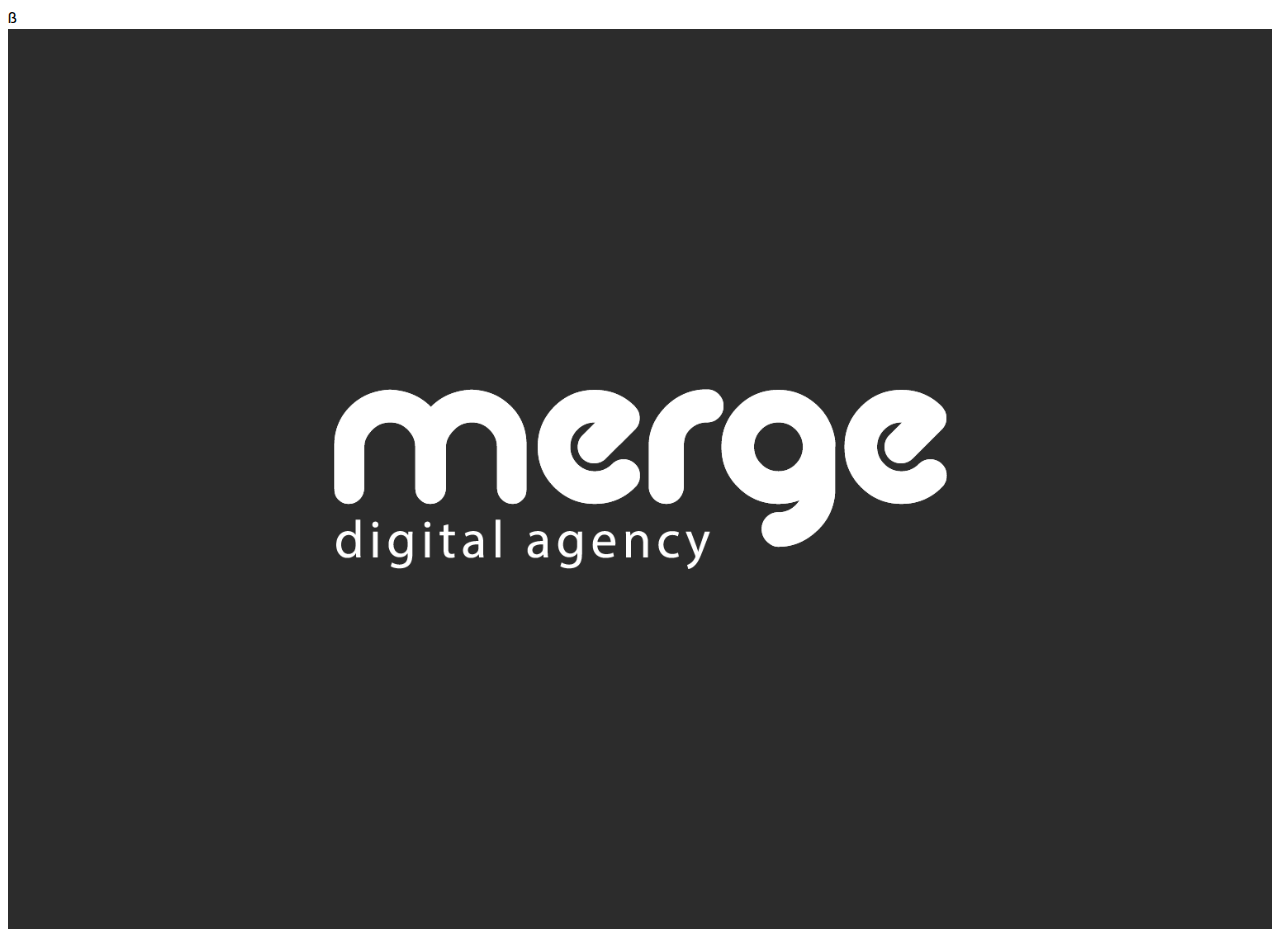
==== commit 04b87ee3: "homepage v1.0" ====
--- a/index.html
+++ b/index.html
@@ -4,8 +4,10 @@
     <meta charset="UTF-8" />
     <meta name="viewport" content="width=device-width, initial-scale=1.0" />
 
+   
+
     <!-- CSS only -->
-    <link rel="stylesheet" href="assets/css/style.css">
+    <link rel="stylesheet" href="assets/css/style.css" />
 
     <link
       rel="stylesheet"
@@ -30,14 +32,17 @@
       integrity="sha384-OgVRvuATP1z7JjHLkuOU7Xw704+h835Lr+6QL9UvYjZE3Ipu6Tp75j7Bh/kR0JKI"
       crossorigin="anonymous"
     ></script>
-    <title>MERGE DIGITAL</title>
+    <title>MERGE DIGITAL</title>ß
   </head>
   <body>
-      <div class="wrapper">
-          <div class="logo-dev">
-            <img src="assets/images/logo_web-page.svg" alt="" class="logo_index">
-          </div>
-
+    <body>
+     
+    </body>
+    <div class="wrapper">
+      <div class="logo-dev">
+        <img src="assets/images/logo_web-page.svg" alt="" class="logo_index" />
       </div>
+    </div>
   </body>
+  
 </html>
--- a/assets/css/style.css
+++ b/assets/css/style.css
@@ -2960,7 +2960,7 @@
   color: #01B41F; }
 
 body {
-  cursor: url("assets/images/cursor.png"), default;
+  cursor: url("https://www.merge.co.th/images/cursor.png"), default;
   /* just change the cursor.ico path to your location */ }
 
 .wrapper {
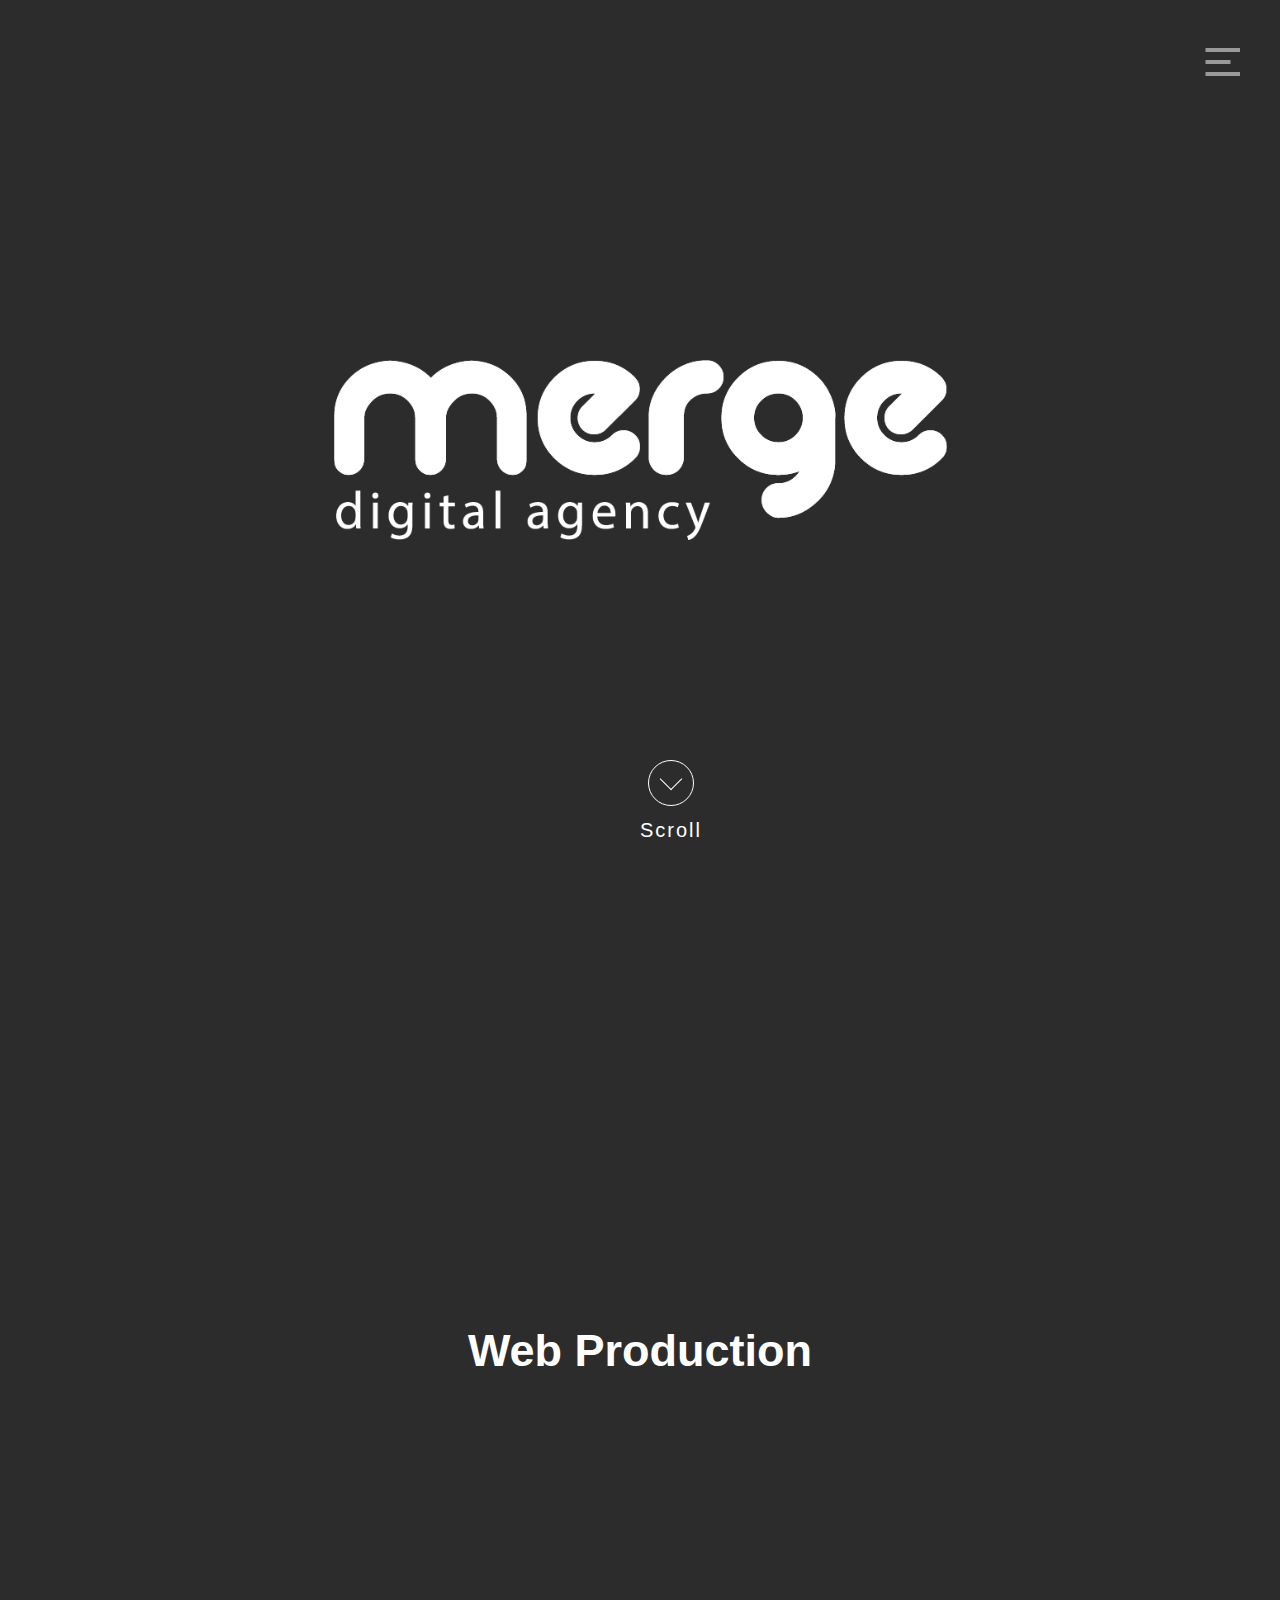
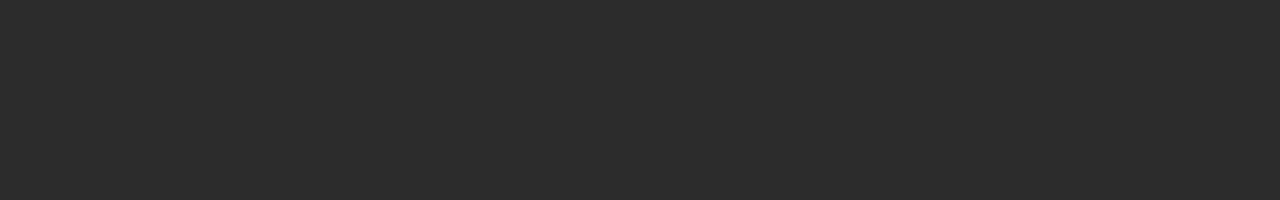
==== commit b690d379: "20 %" ====
--- a/index.html
+++ b/index.html
@@ -3,8 +3,6 @@
   <head>
     <meta charset="UTF-8" />
     <meta name="viewport" content="width=device-width, initial-scale=1.0" />
-
-   
 
     <!-- CSS only -->
     <link rel="stylesheet" href="assets/css/style.css" />
@@ -32,17 +30,61 @@
       integrity="sha384-OgVRvuATP1z7JjHLkuOU7Xw704+h835Lr+6QL9UvYjZE3Ipu6Tp75j7Bh/kR0JKI"
       crossorigin="anonymous"
     ></script>
-    <title>MERGE DIGITAL</title>ß
+    <title>MERGE DIGITAL</title>
   </head>
   <body>
-    <body>
-     
-    </body>
+    <a href="#navigation" class="navb-trigger"> Menu <span></span> </a>
+
+    <main>
+      <section class="intro" id="INTRO">
+        <img src="assets/images/logo_web-page.svg" alt="" class="logo_index" />
+        <a href="#WORKS"><span></span>Scroll</a>
+      </section>
+    </main>
     <div class="wrapper">
-      <div class="logo-dev">
-        <img src="assets/images/logo_web-page.svg" alt="" class="logo_index" />
-      </div>
+      <section class="works" id="WORKS">
+        <h1>Web Production</h1>
+        
+       
+      </section>
     </div>
+
+    <nav class="navb-container" id="navigation">
+      <ul class="navb">
+        <li><a href="#INTRO">HOME</a></li>
+        <li><a href="#WORKS">WORKS</a></li>
+        <li><a href="#0">SERVICES</a></li>
+        <li><a href="#0">OUR CLIENTS</a></li>
+        <li><a href="#0">TEAM</a></li>
+        <li><a href="#0">CONTACT US</a></li>
+      </ul>
+    </nav>
+
+    <div class="overlay"></div>
+    <!-- improve main element 3d movement -->
   </body>
-  
+  <script>
+    //   intro
+    var navTrigger = document.getElementsByClassName("navb-trigger")[0],
+      body = document.getElementsByTagName("body")[0];
+
+    navTrigger.addEventListener("click", toggleNavigation);
+
+    function toggleNavigation(event) {
+      event.preventDefault();
+      body.classList.toggle("navb-open");
+    }
+    // end intro
+    // slide
+    $(function () {
+      $("a[href*=#]").on("click", function (e) {
+        e.preventDefault();
+        $("html, body").animate(
+          { scrollTop: $($(this).attr("href")).offset().top },
+          500,
+          "linear"
+        );
+      });
+    });
+  </script>
 </html>
--- a/assets/css/style.css
+++ b/assets/css/style.css
@@ -44,6 +44,21 @@
 
 /*=====  End of CSS Index  ======*/
 @import url("https://fonts.googleapis.com/css2?family=Prompt&display=swap");
+@font-face {
+  font-family: 'gothammedium';
+  src: url("../fonts/gothammedium-webfont.woff2") format("woff2"), url("../fonts/gothammedium-webfont.woff") format("woff"), url("../fonts/gothammedium-webfont.ttf") format("truetype");
+  font-weight: normal;
+  font-style: normal; }
+@font-face {
+  font-family: 'gothambook';
+  src: url("../fonts/gothambook-webfont.woff2") format("woff2"), url("../fonts/gothambook-webfont.woff") format("woff"), url("../fonts/gothambook-webfont.ttf") format("truetype");
+  font-weight: normal;
+  font-style: normal; }
+@font-face {
+  font-family: 'gothambold';
+  src: url("../fonts/gothambold-webfont.woff2") format("woff2"), url("../fonts/gothambold-webfont.woff") format("woff"), url("../fonts/gothambold-webfont.ttf") format("truetype");
+  font-weight: normal;
+  font-style: normal; }
 /* -------------------------------------------------------------
   Sass CSS3 Mixins! The Cross-Browser CSS3 Sass Library
   By: Matthieu Aussaguel, http://www.mynameismatthieu.com, @matthieu_tweets
@@ -2960,26 +2975,289 @@
   color: #01B41F; }
 
 body {
-  cursor: url("https://www.merge.co.th/images/cursor.png"), default;
+  cursor: url("https://www.merge.co.th/images/cursor.png"), default !important;
   /* just change the cursor.ico path to your location */ }
 
+img {
+  max-height: 100%;
+  max-width: 100%;
+  width: auto;
+  height: auto;
+  position: absolute;
+  top: 0;
+  bottom: 0;
+  left: 0;
+  right: 0;
+  margin: auto; }
+
+body {
+  font-family: sans-serif;
+  line-height: 1;
+  margin: 0;
+  width: 100%;
+  height: 100%;
+  background: #1c1d21; }
+
+main {
+  position: relative;
+  z-index: 1;
+  height: 100vh;
+  overflow: hidden;
+  transition: transform 0.5s; }
+
 .wrapper {
-  background-color: #2c2c2c;
+  position: relative;
+  z-index: 1;
+  height: 100vh;
+  overflow: hidden;
+  transition: transform 0.5s; }
+
+.intro {
+  height: 100vh;
   width: 100%;
+  display: table;
+  background: #2c2c2c url("../img/bg.jpg") no-repeat center center;
+  background-size: cover; }
+
+.works {
   height: 100vh;
-  position: relative; }
-  .wrapper img {
-    max-height: 100%;
-    max-width: 100%;
-    width: auto;
-    height: auto;
-    position: absolute;
-    top: 0;
-    bottom: 0;
-    left: 0;
-    right: 0;
-    margin: auto; }
-
+  width: 100%;
+  display: table;
+  background: #2c2c2c url("../img/bg.jpg") no-repeat center center;
+  background-size: cover; }
+
+.intro a {
+  position: absolute;
+  bottom: 20px;
+  left: 50%;
+  z-index: 2;
+  display: inline-block;
+  -webkit-transform: translate(0, -50%);
+  transform: translate(0, -50%);
+  color: #fff;
+  font: normal 400 20px/1 "Josefin Sans", sans-serif;
+  letter-spacing: 0.1em;
+  text-decoration: none;
+  transition: opacity 0.3s; }
+
+.intro a:hover {
+  opacity: 0.5; }
+
+#INTRO a {
+  padding-top: 60px; }
+
+#INTRO a span {
+  position: absolute;
+  top: 0;
+  left: 50%;
+  width: 46px;
+  height: 46px;
+  margin-left: -23px;
+  border: 1px solid #fff;
+  border-radius: 100%;
+  box-sizing: border-box; }
+
+#INTRO a span::after {
+  position: absolute;
+  top: 50%;
+  left: 50%;
+  content: "";
+  width: 16px;
+  height: 16px;
+  margin: -12px 0 0 -8px;
+  border-left: 1px solid #fff;
+  border-bottom: 1px solid #fff;
+  -webkit-transform: rotate(-45deg);
+  transform: rotate(-45deg);
+  box-sizing: border-box; }
+
+#INTRO a span::before {
+  position: absolute;
+  top: 0;
+  left: 0;
+  z-index: -1;
+  content: "";
+  width: 44px;
+  height: 44px;
+  box-shadow: 0 0 0 0 rgba(255, 255, 255, 0.1);
+  border-radius: 100%;
+  opacity: 0;
+  -webkit-animation: sdb03 3s infinite;
+  animation: sdb03 3s infinite;
+  box-sizing: border-box; }
+
+@-webkit-keyframes sdb03 {
+  0% {
+    opacity: 0; }
+  30% {
+    opacity: 1; }
+  60% {
+    box-shadow: 0 0 0 60px rgba(255, 255, 255, 0.1);
+    opacity: 0; }
+  100% {
+    opacity: 0; } }
+@keyframes sdb03 {
+  0% {
+    opacity: 0; }
+  30% {
+    opacity: 1; }
+  60% {
+    box-shadow: 0 0 0 60px rgba(255, 255, 255, 0.1);
+    opacity: 0; }
+  100% {
+    opacity: 0; } }
+h1 {
+  display: table-cell;
+  vertical-align: middle;
+  text-align: center;
+  font-size: 45px;
+  color: white; }
+
+.navb-trigger {
+  position: fixed;
+  z-index: 4;
+  top: 40px;
+  right: 40px;
+  height: 44px;
+  width: 44px;
+  overflow: hidden;
+  color: transparent;
+  white-space: nowrap;
+  text-indent: 100%; }
+
+.navb-trigger span {
+  position: absolute;
+  height: 4px;
+  width: 25px;
+  background: #999999; }
+
+.navb-trigger span::before,
+.navb-trigger span::after {
+  position: absolute;
+  height: 4px;
+  width: 36px;
+  background: #999999; }
+
+.navb-trigger span {
+  top: 50%;
+  left: 50%;
+  transform: translate(-50%, -50%);
+  transition: background 0.3s; }
+
+.navb-trigger span::before,
+.navb-trigger span::after {
+  content: "";
+  top: 0;
+  left: 0;
+  transition: background 0.3s, transform 0.3s; }
+
+.navb-trigger span::before {
+  transform: translateY(-12px); }
+
+.navb-trigger span::after {
+  transform: translateY(12px); }
+
+.navb-trigger:hover span,
+.navb-trigger:hover span::before,
+.navb-trigger:hover span::after {
+  background: white; }
+
+.navb-open .navb-trigger span {
+  background: transparent; }
+
+.navb-open .navb-trigger span::before,
+.navb-open .navb-trigger span::after {
+  background: #fff; }
+
+.navb-open .navb-trigger span::before {
+  transform: rotate(-45deg); }
+
+.navb-open .navb-trigger span::after {
+  transform: rotate(45deg); }
+
+.overlay {
+  position: fixed;
+  z-index: 2;
+  top: 0;
+  left: 0;
+  width: 100%;
+  height: 100%;
+  background: #1c1d21;
+  opacity: 0;
+  visibility: hidden;
+  transition: opacity 0.5s, visibility 0.5s; }
+
+.navb-open .overlay {
+  opacity: 0.6;
+  visibility: visible; }
+
+.navb-container {
+  position: fixed;
+  z-index: 3;
+  top: 0;
+  right: 0;
+  height: 100%;
+  width: 90%;
+  max-width: 350px;
+  padding: 2em 3.5em;
+  /* background: #f3f3f3; */
+  overflow: auto;
+  transform: translateZ(0);
+  transform: translateX(100%);
+  transition: transform 0.5s cubic-bezier(0.07, 0.23, 0.34, 1); }
+
+.navb-open .navb-container {
+  transform: translateX(0); }
+
+.navb-container h2 {
+  font-size: 15px;
+  font-weight: bold;
+  text-transform: uppercase;
+  color: #aaaaaa;
+  margin: 1.5em 0; }
+
+.navb {
+  text-align: right;
+  list-style: none;
+  margin: 50% auto;
+  /* padding-top: 100px; */ }
+
+.navb a {
+  display: block;
+  padding: 0.4em 0;
+  padding-top: 50px;
+  font-size: 20px;
+  font-weight: bold;
+  font-family: gothambold;
+  text-decoration: none;
+  color: #fff;
+  transform: translateZ(0); }
+
+.navb-open .navb a {
+  animation: slide-in 0.4s 0.2s backwards; }
+
+.navb-open .navb li:nth-of-type(2) a {
+  animation-delay: 0.3s; }
+
+.navb-open .navb li:nth-of-type(3) a {
+  animation-delay: 0.4s; }
+
+.navb-open .navb li:nth-of-type(4) a {
+  animation-delay: 0.5s; }
+
+.navb-open .navb li:nth-of-type(5) a {
+  animation-delay: 0.6s; }
+
+.navb-open .navb li:nth-of-type(6) a {
+  animation-delay: 0.7s; }
+
+@keyframes slide-in {
+  0% {
+    opacity: 0;
+    transform: translateX(80px); }
+  100% {
+    opacity: 1;
+    transform: translateX(0); } }
 /*=============================================
 =            Responsive styles            =
 =============================================*/
